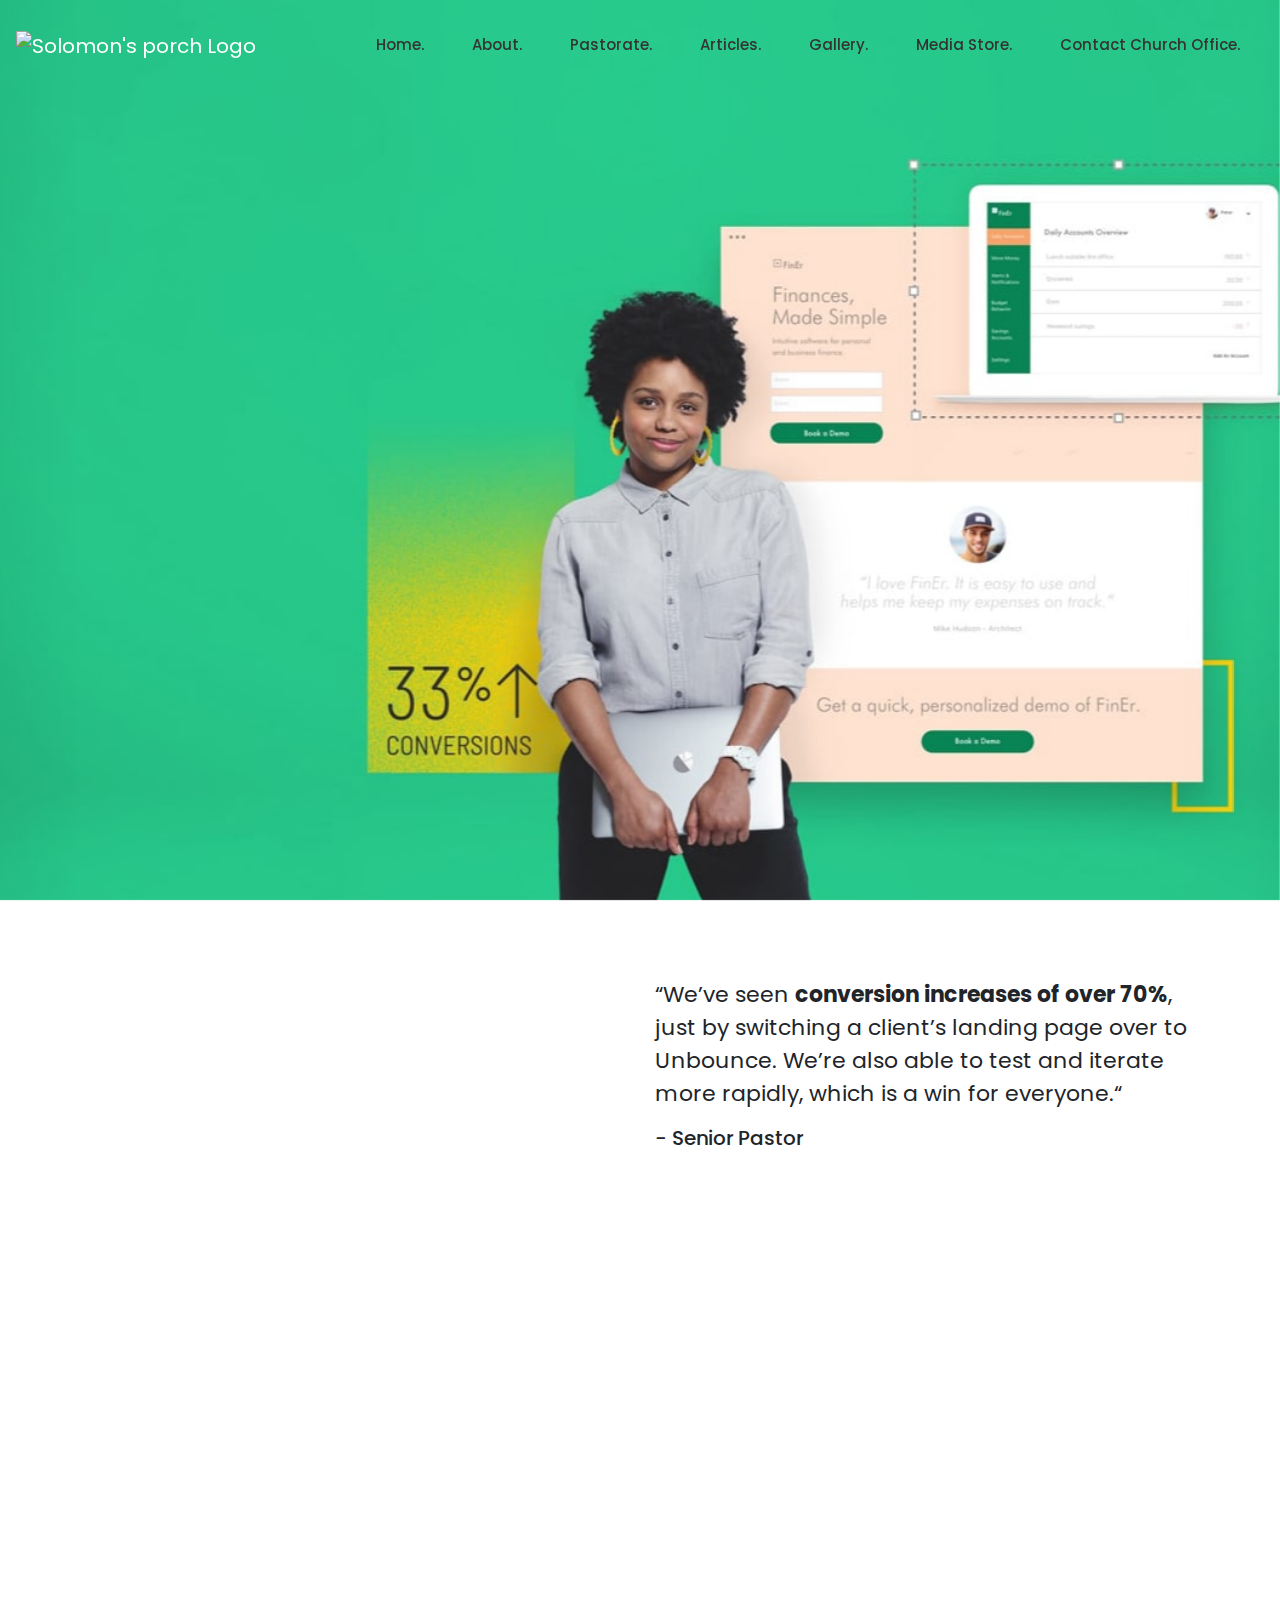
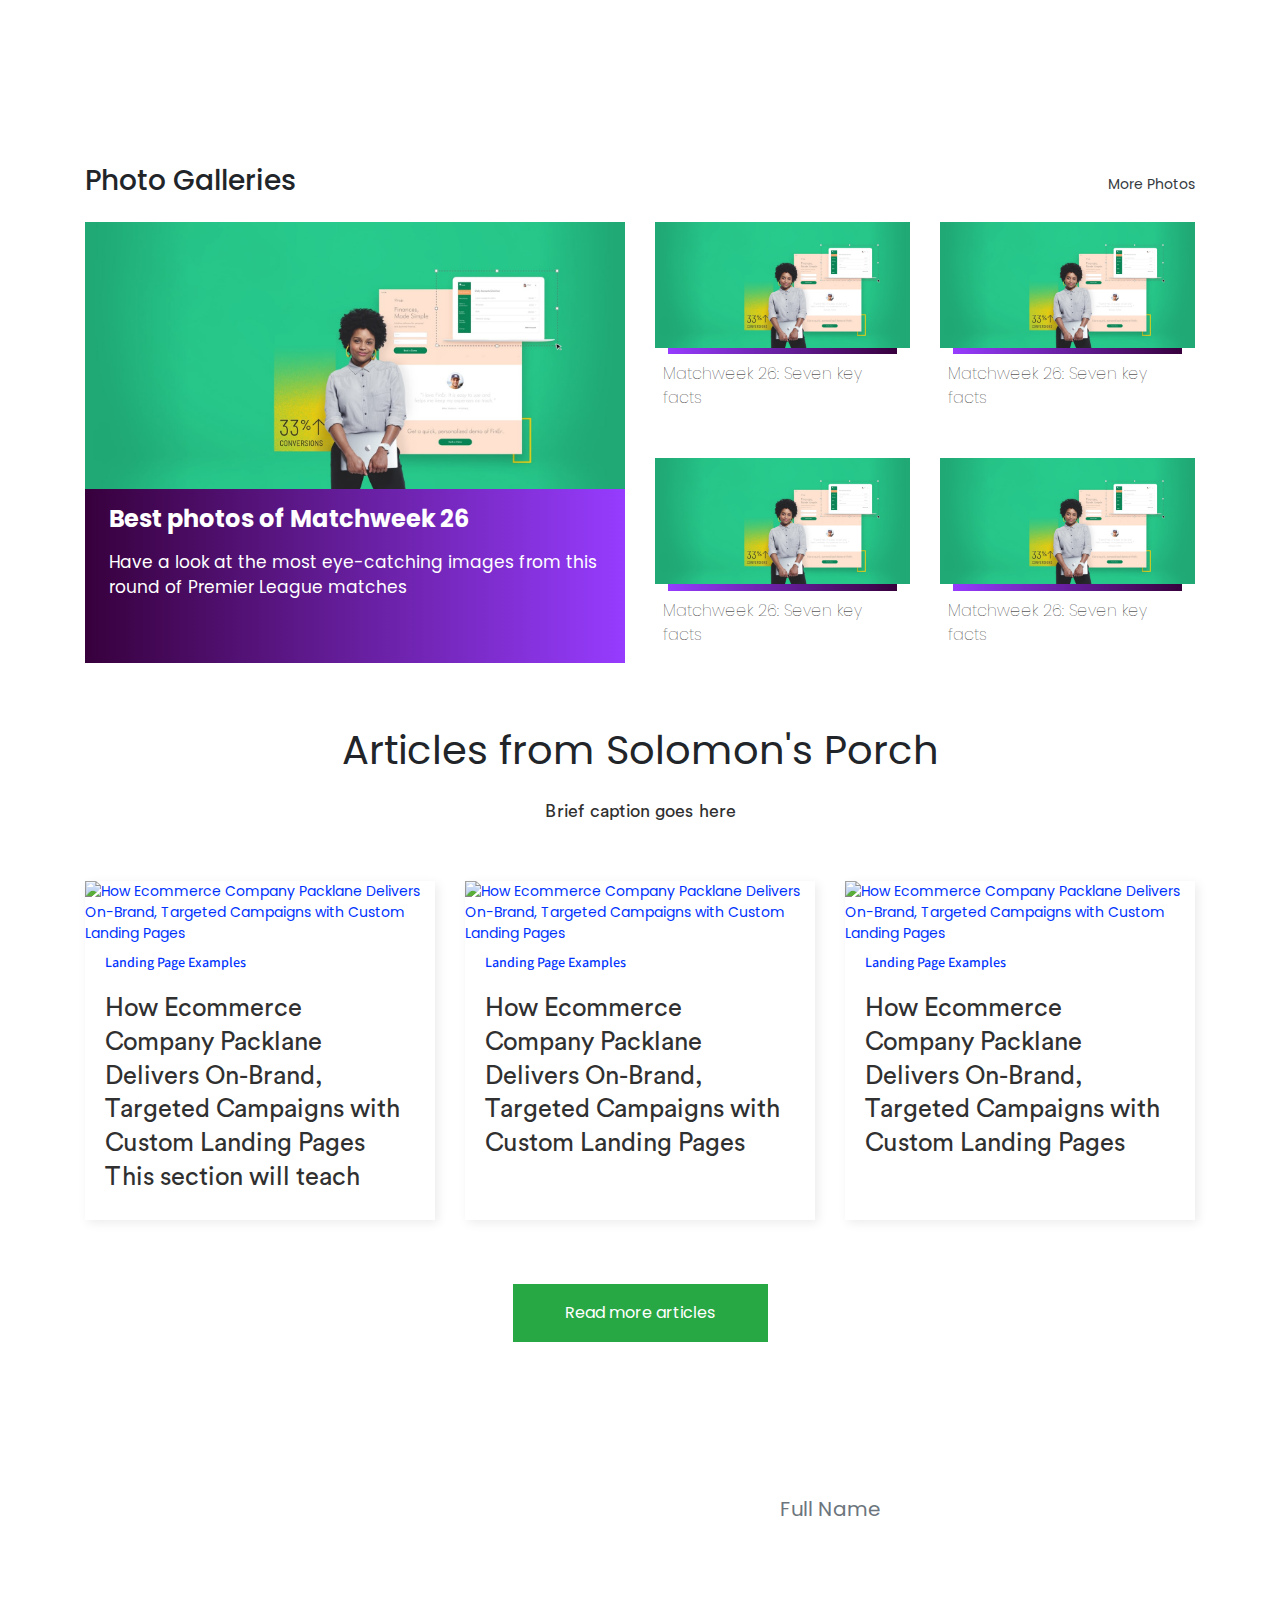
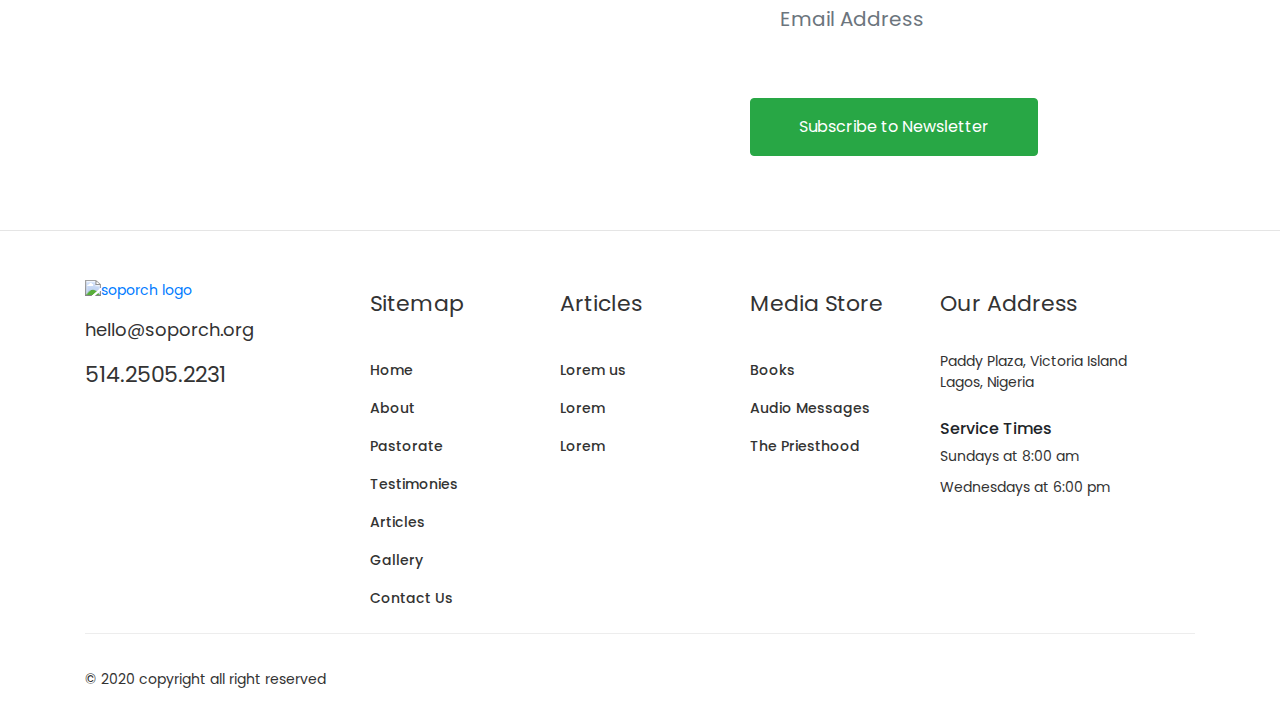
==== index.html @ 71689e36 "Initial files" ====
<!DOCTYPE html>
<html lang="en">

    <head lang="en-US">
        <meta charset="utf-8" />
        <meta name="viewport" content="width=device-width, initial-scale=1.0" />
        <meta name="author" content="BusinessIQ Africa" />
        <title>The Pan African Magazine for entrepreneurs - BusinessIQ Africa</title>
        <script>
            /* You can add more configuration options to webfontloader by previously defining the WebFontConfig with your options */
            if (typeof WebFontConfig === "undefined") {
                WebFontConfig = new Object();
            }
            WebFontConfig['google'] = {
                families: ['Barlow+Semi+Condensed:400,500,600,700']
            };
            (function () {
                var wf = document.createElement('script');
                wf.src = 'https://ajax.googleapis.com/ajax/libs/webfont/1.5.3/webfont.js';
                wf.type = 'text/javascript';
                wf.async = 'true';
                var s = document.getElementsByTagName('script')[0];
                s.parentNode.insertBefore(wf, s);
            })();
        </script>
        <!--favicicon-->
        <link rel="icon" href="http://www.businessiqafrica.com/wp-content/uploads/2019/01/favicon-80x80.png" sizes="32x32" />
        <link rel="icon" href="http://www.businessiqafrica.com/wp-content/uploads/2019/01/favicon.png" sizes="192x192" />
        <link rel="apple-touch-icon-precomposed" href="http://www.businessiqafrica.com/wp-content/uploads/2019/01/favicon.png" />
        <meta name="msapplication-TileImage" content="http://www.businessiqafrica.com/wp-content/uploads/2019/01/favicon.png" />

        <meta name="description" content="We are a group of selfless entrepreneurs who chose to build a platform that will help you accomplish your utmost desire as an entrepreneur. We want to set.." />
        <link rel="canonical" href="http://www.businessiqafrica.com/" />

        <meta property="og:locale" content="en_US" />
        <meta property="og:type" content="website" />
        <meta property="og:title" content="The Pan African Magazine for entrepreneurs - BusinessIQ Africa" />
        <meta property="og:description" content="We are a group of selfless entrepreneurs who chose to build a platform that will help you accomplish your utmost desire as an entrepreneur. We want to set.." />
        <meta property="og:url" content="http://www.businessiqafrica.com/" />
        <meta property="og:site_name" content="Business IQ Africa" />
        <meta property="og:image" content="https://new.meristemng.com/img/MSL_Logo_white.png" />
        <meta property="og:image:width" content="1200" />
        <meta property="og:image:height" content="630" />

        <meta name="twitter:card" content="summary_large_image" />
        <meta name="twitter:description" content="We are a group of selfless entrepreneurs who chose to build a platform that will help you accomplish your utmost desire as an entrepreneur. We want to set.." />
        <meta name="twitter:title" content="The Pan African Magazine for entrepreneurs - BusinessIQ Africa" />
        <meta name="twitter:url" content="https://meristemng.com/" />
        <meta name="twitter:image" content="https://new.meristemng.com/img/MSL_Logo_white.png" />

        <script type='application/ld+json'>{"@context":"https://schema.org","@type":"WebSite","@id":"http://www.businessiqafrica.com/#website","url":"http://www.businessiqafrica.com/","name":"Business IQ Africa","potentialAction":{"@type":"SearchAction","target":"http://www.businessiqafrica.com/?s={search_term_string}","query-input":"required name=search_term_string"}}</script>
        <link rel='dns-prefetch' href='//s.w.org' />

        <link href="https://fonts.googleapis.com/css?family=Barlow+Semi+Condensed:400,500,600,700|Source+Sans+Pro:300, 400,500,600&display=swap" rel="stylesheet">

        <link rel="stylesheet" href="css/slick.css" />
        <link rel="stylesheet" href="css/slick-theme.css" />
        <link rel="stylesheet" href="css/bootstrap.min.css" />
        <link rel="stylesheet" href="css/style.css" />
        <link rel="stylesheet" href="css/font.style.css" />
        <style>
            .height_100 {
                height: 100vh;
            }
        </style>
    </head>

    <body>

        <div class="container">
            <nav class="navbar active navbar-expand-lg navbar-dark py-md-4 mob-pad fixed-top">
                <a class="navbar-brand" href="#"><img src="" alt="Solomon's porch Logo" width="90" class="mob"></a>
                <button class="navbar-toggler" type="button" data-toggle="collapse" data-target="#navbarNav" aria-controls="navbarNav" aria-expanded="false" aria-label="Toggle navigation">
                    <span class="navbar-toggler-icon"></span>
                </button>
                <div class="collapse navbar-collapse" id="navbarNav">
                    <ul class="navbar-nav ml-auto landing-page">

                        <li class="dropdown nav-item mx-md-4 my-md-0 postion-relative d-none">
                            <a class="dropdown-toggle nav-link px-0" href="javascript:void(0)" id="dropdownMenuButton" data-toggle="dropdown" aria-haspopup="false" aria-expanded="false">
                                Packages
                            </a>
                            <ul class="dropdown-menu" aria-labelledby="dropdownMenuButton">
                                <li class="nav-item">
                                    <a class="dropdown-item nav-link text-dark" href="https://paddycover.com/healthabt">Health</a>
                                </li>
                                <li class="nav-item">
                                    <a class="dropdown-item nav-link text-dark" href="https://paddycover.com/vehicleabt">Vehicle</a>
                                </li>

                            </ul>
                        </li>

                        <li class="nav-item mx-md-4 my-md-0 postion-relative">
                            <a class="nav-link px-0" href="#">Home.</a>
                        </li>

                        <li class="nav-item mx-md-4 my-md-0 postion-relative">
                            <a class="nav-link px-0" href="#">About.</a>
                        </li>

                        <li class="nav-item mx-md-4 my-md-0 postion-relative">
                            <a class="nav-link px-0" href="#">Pastorate.</a>
                        </li>

                        <!--
<li class="nav-item mx-md-4 my-md-0 postion-relative">
<a class="nav-link px-0" href="#">Testimonies.</a>
</li>
-->

                        <li class="nav-item mx-md-4 my-md-0 postion-relative">
                            <a class="nav-link px-0" href="login.html">Articles.</a>
                        </li>

                        <li class="nav-item mx-md-4 my-md-0 postion-relative">
                            <a class="nav-link px-0" href="sign_up.html">Gallery.</a>
                        </li>

                        <li class="nav-item mx-md-4 my-md-0 postion-relative">
                            <a class="nav-link px-0" href="sign_up.html">Media Store.</a>
                        </li>

                        <li class="nav-item mx-md-4 my-md-0 postion-relative">
                            <a class="nav-link px-0" href="sign_up.html">Contact Church Office.</a>
                        </li>

                    </ul>
                </div>
            </nav>
        </div>

        <section class="bg-slides">
            <div class="container-fluid no-padding">
                <div class="myslid1">
                    <!--					slide 1-->

                    <div
                         class="height_normalize height_100"
                         style="background: url(img/landing-page-convert-more-leads_sm.jpg);
                                background-position: center;
                                background-size: cover;
                                background-repeat: no-repeat;"
                         >
                        <div class="row align">
                            <div class="offset-md-1 col-md-4 d-none">
                                <div class="p-3 ml-md-4">
                                    <h1
                                        class="vertical-10 text_primary mb-2 animated fadeInDown delay-2s display-5 d-none d-md-block"
                                        >
                                        What pillar is your <br />
                                        wealth leaning on? <br />
                                    </h1>
                                    <h1
                                        class="vertical-10 text_primary mb-2 animated fadeInDown delay-2s display-5 d-md-none"
                                        >
                                        What pillar is your<br />wealth leaning on?
                                    </h1>
                                    <p class="small d-none">
                                        Getting the best value out of your capital investments can
                                        be tasking. <br />Let's help you get the utmost value out of
                                        your investment
                                    </p>

                                </div>
                            </div>
                        </div>
                    </div>



                    <!--					slide 3-->
                    <div class="height_normalize height_100" style="background: url(img/landing-page-convert-more-sales_sm.jpg);

                                                                    background-position: center;
                                                                    background-size: cover;
                                                                    background-repeat: no-repeat;">
                        <div class="row align">
                            <div class="offset-md-1 col-md-4 d-none">
                                <div class="p-3 ml-md-4">
                                    <h1 class="animated fadeInLeft delay-5s vertical-10 text_primary mb-2 wow fadeInDown display-5">
                                        How we are making sure<br />
                                        your deep pocket never leaks
                                    </h1> 
                                </div>
                            </div>
                        </div>
                    </div>
                </div>
            </div>

        </section>

        <div class="vh-90">
            <div class="container">
                <div class="row align-center pastor_message my-5 py-4">
                    <div class="col-lg-6">
                        <img src="https://mk0zofoqaluvgdskgvsb.kinstacdn.com/photos/home_testimonial_earnworthy.jpg" alt="" class="img-fluid" />
                    </div>

                    <div class="col-lg-6">
                        <p>We’ve seen <strong>conversion increases of over 70%</strong>, just by switching a client’s landing page over to Unbounce. We’re also able to test and iterate more rapidly, which is a win for everyone.</p>

                        <h5>- Senior Pastor</h5>
                    </div>
                </div>
            </div>
        </div>

        <div class="container">
            <div class="row align-center">
                <div class="col-6">
                    <h3>Photo Galleries</h3>
                </div>
                <div class="col-6 text-right">
                    <p class="mb-0"><a href="#" class="text-dark">More Photos</a></p>
                </div>
            </div>
            <div class="row">
                <div class="col-lg-6 my-3">
                    <div class="position-relative h-100" style="background-image: linear-gradient(90deg,#37003c,#963cff);">
                        <a href="#" class="main_gallery_link">
                            <img src="img/landing-page-convert-more-leads_sm.jpg" class="img-fluid" />

                            <div class="top_gallery_caption h-10 px-4">
                                <h4 class="pt-3 mb-3 font-weight-bold">Best photos of Matchweek 26</h4>
                                <p class="">Have a look at the most eye-catching images from this round of Premier League matches</p>
                            </div>
                        </a>
                    </div>
                </div>

                <div class="col-lg-6">
                    <div class="row">
                        <div class="col-lg-6 my-3">
                            <div class="position-relative h-100">
                                <a href="#" class="sub_gallery_link">
                                    <img src="img/landing-page-convert-more-leads_sm.jpg" class="img-fluid" />

                                    <div class="sub_gallery_caption">
                                        <div class="px-2 mt-2">
                                            <p>Matchweek 26: Seven key facts</p>
                                        </div>
                                    </div>
                                </a>
                            </div>
                        </div>
                        <div class="col-lg-6 my-3">
                            <div class="position-relative h-100">
                                <a href="#" class="sub_gallery_link">
                                    <img src="img/landing-page-convert-more-leads_sm.jpg" class="img-fluid" />

                                    <div class="sub_gallery_caption">
                                        <div class="px-2 mt-2">
                                            <p>Matchweek 26: Seven key facts</p>
                                        </div>
                                    </div>
                                </a>
                            </div>
                        </div>
                        <div class="col-lg-6 my-3">
                            <div class="position-relative h-100">
                                <a href="#" class="sub_gallery_link">
                                    <img src="img/landing-page-convert-more-leads_sm.jpg" class="img-fluid" />

                                    <div class="sub_gallery_caption">
                                        <div class="px-2 mt-2">
                                            <p>Matchweek 26: Seven key facts</p>
                                        </div>
                                    </div>
                                </a>
                            </div>
                        </div>
                        <div class="col-lg-6 my-3">
                            <div class="position-relative h-100">
                                <a href="#" class="sub_gallery_link">
                                    <img src="img/landing-page-convert-more-leads_sm.jpg" class="img-fluid" />

                                    <div class="sub_gallery_caption">
                                        <div class="px-2 mt-2">
                                            <p>Matchweek 26: Seven key facts</p>
                                        </div>
                                    </div>
                                </a>
                            </div>
                        </div>


                    </div>
                </div>
            </div>
        </div>

        <div class="container mt-5">
            <div class="row justify-content-center">
                <div class="col-lg-10 text-center">
                    <h1 style="font-size: 2.5rem; line-height: 1.16; font-weight: 400;">Articles from Solomon's Porch</h1>
                    <p class="mt-4" style="font-family: 'CircularStd-book' !important; font-weight: 300;font-size: 18px;
                                           color: #303030;
                                           line-height: 1.56; letter-spacing: 0;">Brief caption goes here</p>
                </div>
            </div>
            <div class="row my-4">

                <div class="col-lg-4 my-3">
                    <div class="blog h-100">
                        <a href="#"> <img class="blog__image img-fluid" alt="How Ecommerce Company Packlane Delivers On-Brand, Targeted Campaigns with Custom Landing Pages" src="https://mk0zofoqaluvgdskgvsb.kinstacdn.com/photos/Packlane_feature-386x165.jpg" height="165" width=""> </a>
                        <div class="blog__text">
                            <div class="card-item-link-container blog-link-container">
                                <div class="blog__category"> <a href="#">Landing Page Examples</a> </div>
                            </div>
                            <h3 class="blog__title mt-3"><a href="#" class="blog-image">How Ecommerce Company Packlane Delivers On-Brand, Targeted Campaigns with Custom Landing Pages This section will teach </a></h3>
                            <!--                            <div class="blog__author mt-3 mb-2">By <a href="https://unbounce.com/author/hayley-mullen/" title="Posts by Hayley Mullen" class="author url fn" rel="author">Hayley Mullen</a> • January 28th, 2020</div>-->
                        </div>
                    </div>
                </div>
                <div class="col-lg-4 my-3">
                    <div class="blog h-100">
                        <a href="#"> <img class="blog__image img-fluid" alt="How Ecommerce Company Packlane Delivers On-Brand, Targeted Campaigns with Custom Landing Pages" src="https://mk0zofoqaluvgdskgvsb.kinstacdn.com/photos/Pre-Cart-LPs_feature.jpg" height="165" width="400"> </a>
                        <div class="blog__text">
                            <div class="card-item-link-container blog-link-container">
                                <div class="blog__category"> <a href="#">Landing Page Examples</a> </div>
                            </div>
                            <h3 class="blog__title mt-3"><a href="https://unbounce.com/landing-page-examples/how-ecommerce-company-packlane-delivers-on-brand-targeted-campaigns-with-custom-landing-pages/" class="blog-image">How Ecommerce Company Packlane Delivers On-Brand, Targeted Campaigns with Custom Landing Pages</a></h3>
                            <!--                            <div class="blog__author mt-3 mb-2">By <a href="https://unbounce.com/author/hayley-mullen/" title="Posts by Hayley Mullen" class="author url fn" rel="author">Hayley Mullen</a> • January 28th, 2020</div>-->
                        </div>
                    </div>
                </div>
                <div class="col-lg-4 my-3">
                    <div class="blog h-100">
                        <a href="#"> <img class="blog__image img-fluid" alt="How Ecommerce Company Packlane Delivers On-Brand, Targeted Campaigns with Custom Landing Pages" src="https://mk0zofoqaluvgdskgvsb.kinstacdn.com/photos/4-Power-Plays-Driving-Google-Traffic_feature2.jpg" height="165" width="400"> </a>
                        <div class="blog__text">
                            <div class="card-item-link-container blog-link-container">
                                <div class="blog__category"> <a href="#">Landing Page Examples</a> </div>
                            </div>
                            <h3 class="blog__title mt-3"><a href="#" class="blog-image">How Ecommerce Company Packlane Delivers On-Brand, Targeted Campaigns with Custom Landing Pages</a></h3>
                            <!--                            <div class="blog__author mt-3 mb-2">By <a href="https://unbounce.com/author/hayley-mullen/" title="Posts by Hayley Mullen" class="author url fn" rel="author">Hayley Mullen</a> • January 28th, 2020</div>-->
                        </div>
                    </div>
                </div>
            </div>

            <div class="row justify-content-center">
                <div class="col-lg-3 text-center">
                    <a href="magazine.html" class="btn btn-success rounded-0 btn-block my-4 py-3">Read more articles</a>
                </div>
            </div>
        </div>

        <div class="parallax-window" data-parallax="scroll" data-image-src="img/subscribe.jpg">
            <div class="container subscription">
                <div class="row pt-5 mt-5">
                    <div class="col-lg-7 my-3 h-100 my-3">
                        <h1 style="margin-bottom: 3vw;
                                   font-size: 5vw;
                                   letter-spacing: -.3vw;
                                   font-weight: 500;
                                   color: #fff;">STAY CONNECTED </h1>
                        <h4 class="my-4 text-white" style="font-size: 20px;
                                                           line-height: 30px;
                                                           font-weight: 500;">To stay up to date on everything happening at Lakewood, subscribe to our weekly newsletter.</h4> 
                    </div>
                    <div class="col-lg-5 my-3">
                        <form>
                            <div class="form-group">
                                <input type="text" required class="form-control" id="" placeholder="Full Name"> </div>
                            <div class="form-group">
                                <input type="email" class="form-control" id="" placeholder="Email Address"> </div>
                            <button type="submit" class="btn btn-success px-5 py-3">Subscribe to Newsletter</button>
                        </form>
                    </div>
                </div>
            </div>

        </div>

        <hr />
        <div class="footer-bg mt-lg-5 mt-3">
            <div class="container">
                <div class="row">
                    <div class="col-lg-3 col-sm-6 col-12 about-widget aos-init aos-animate" data-aos="fade-up">
                        <a href="index.html" class="logo"><img src="img/logo.svg" alt="soporch logo" width="120"></a>
                        <a href="#" class="email">hello@soporch.org</a>
                        <a href="#" class="phone">514.2505.2231</a>

                    </div> <!-- /.about-widget -->
                    <div class="col-lg-2 col-sm-6 col-12 footer-list aos-init aos-animate" data-aos="fade-up">
                        <h5 class="title">Sitemap</h5>
                        <ul class="list-unstyled">
                            <li><a href="#">Home</a></li>
                            <li><a href="#">About</a></li>
                            <li><a href="#">Pastorate</a></li>
                            <li><a href="#">Testimonies</a></li>
                            <li><a href="#">Articles</a></li>
                            <li><a href="#">Gallery</a></li>
                            <li><a href="#">Contact Us</a></li>
                        </ul>
                    </div> <!-- /.footer-recent-post -->
                    <div class="col-lg-2 col-sm-6 col-12 footer-list aos-init aos-animate" data-aos="fade-up">
                        <h5 class="title">Articles</h5>
                        <ul class="list-unstyled">
                            <li><a href="#">Lorem us</a></li>
                            <li><a href="#">Lorem</a></li>
                            <li><a href="#">Lorem</a></li>
                        </ul>
                    </div> <!-- /.footer-list --> 

                    <div class="col-lg-2 col-sm-6 col-12 footer-list aos-init aos-animate" data-aos="fade-up">
                        <h5 class="title">Media Store</h5>
                        <ul class="list-unstyled">
                            <li><a href="#">Books</a></li>
                            <li><a href="#">Audio Messages</a></li>
                            <li><a href="#">The Priesthood</a></li>
                        </ul>
                    </div> <!-- /.footer-list -->

                    <div class="col-lg-3 col-lg-2 col-sm-6 col-12 footer-information">
                        <h5 class="title">Our Address</h5>
                        <p>Paddy Plaza, Victoria Island <br>Lagos, Nigeria</p>

                        <h6>Service Times</h6>
                        <p class="mb-0">Sundays at 8:00 am</p>
                        <p class="mb-0 pt-0">Wednesdays at 6:00 pm</p>
                    </div>
                </div>

            </div>

            <div class="container">
                <div class="bottom-footer mt-0">
                    <div class="clearfix">
                        <p class="float-md-left">© 2020 copyright all right reserved</p>

                        <ul class="float-md-right">
                            <!--
<li><a href="#">Privacy &amp; Policy.</a></li>
<li><a href="faq.html">Faq.</a></li>
<li><a href="#">Terms.</a></li>
-->
                        </ul>
                    </div>
                </div> <!-- /.bottom-footer -->
            </div>
        </div>

    </body>
    <script src="js/jquery.min.js"></script>
    <script src="js/parallax.min.js"></script>
    <script src="js/slick.js"></script>

    <script src="js/bootstrap.min.js"></script>
    <script src="js/utility.js"></script>
    <script>
    </script>
</html>
---- css/style.css ----
@import "https://fonts.googleapis.com/css?family=Poppins:300,400,500,600,700&display=auto";
@import url('https://fonts.googleapis.com/css?family=Raleway:400,500,700&display=auto');
@import url('variables.css');
@import url('fonts/circular-std/css/circular-std.css');
@import url('fonts/newfont.css');

:root {
    --primary-color : #333;
}

@font-face {
    font-family: wf_586174e184d34abaaeb95dd3e;
    font-display : auto;
    src: url("fonts/wf_586174e184d34abaaeb95dd3e/file.woff") format("woff"),
        url("fonts/wf_586174e184d34abaaeb95dd3e/file.woff2") format("woff2"),
        url("fonts/wf_586174e184d34abaaeb95dd3e/file.ttf") format("ttf");
}

body {
    font-family: 'Poppins', sans-serif !important;
    font-size: 14px !important;
    background-color: #ffffff !important;
}

body.landing {
    font-family: 'Poppins', sans-serif !important;
    font-size: 17px !important;
    background-color: #fff !important;
    overflow-x: hidden !important;
}

.raleway {
    font-family: 'Raleway', sans-serif !important;
}

.wf_7baf2059d414453a9b61affe1 {
    font-family:wfont_f78a30_7baf2059d414453a9b61affe1b0574cb,wf_7baf2059d414453a9b61affe1,orig_american_typewriter_bold !important;
}


.font-circular {
    font-family: 'CircularStd-book' !important;
}

nav.active_nav {
    box-shadow: 11px 15px 29px 0 rgba(48,48,48,0.07);
    background: #fff;
    transition: 0.8s;
}

.nav-link {
    font-size: 15px !important;
    font-weight: 500;
}
.navbar .nav-item .nav-link:hover::before {
    width: 100% !important;
}

.navbar .nav-item .nav-link::before {
    content: '';
    width: 0;
    height: 2px;
    position: absolute;
    left: 1px;
    bottom: 5px;
    z-index: 1;
    background: #fff;
    transition: width 0.3s ease-out;
}

.landing-page a.nav-link {
    color: var(--primary-color) !important;
}

.height_100vh {
    height: 100vh;
}

.landing-text-primary {
    color: var(--primary-color)
}

.btn-white {
    background: #ffffff;
    color: #3152dc !important;
    border-radius: 50px !important;
    font-size: 13px;
    box-shadow: 3px 3px 10px rgba(0, 0, 0, 0.08);
}

.font-semi-bold {
    font-weight: 600 !important;
}

.vertical-10 {
    margin-top: 20vh;
}

.align-center {
    align-items: center;
}

.pastor_message p {
    font-size: 22px;
}

.pastor_message p::after, .pastor_message p::before {
    content: '“';
    font-size: inherit;
    color: inherit;
    line-height: inherit;
    font-family: inherit;
}

.main_gallery_link {
    color: #fff !important;
}

.main_gallery_link:hover {
    color: #fff !important;
    text-decoration: 2px underline !important;
}

.top_gallery_caption {
    color: #fff;
}

.top_gallery_caption p {
    font-size: 17px;
    text-decoration: none;
}

a.sub_gallery_link {
    color: #000 !important;
}

.sub_gallery_caption {
    font-size: 16px;
    color: #000;
    font-weight: lighter;
}

.sub_gallery_caption::before {
    content: "";
    display: block;
    background-image: linear-gradient(270deg,#37003c,#963cff);
    top: 0;
    left: 0;
    right: 0;
    margin: 0 auto;
    transition: .4s;
    width: 90%;
    height: .4rem;
}


.blog {
    /*    border: solid 1px #D8D8D8;*/
    box-shadow: 3px 3px 10px rgba(0, 0, 0, 0.08);
}

.blog__text {
    padding: 0 20px 20px;
}

.blog__title a {
    font-size: 1.6rem;
    font-family: 'CircularStd-book' !important;
    font-weight: 400;
    color: #303030 !important;
}

.blog a {
    color: #03f;
}

.blog__image:hover {
    cursor: pointer;
    opacity: 0.7;
    outline: none;
    transition: 0.5s;
}

.blog__category {
    color: #03f !important;
    outline: none;
    margin-top: 9px;
    font-family: "Source Sans Pro",sans-serif;
}

.blog__category  > a {
    outline: none;
    text-decoration: none;
    font-size: 14px !important;
    font-weight: 500;
}

.blog__category  > a:hover {
    color: #f6921e;
    outline: none;
    text-decoration: none;
}

.blog__author, .blog__author a {
    font-size: 13px !important;
}

/*footer section*/
.title {
    font-size: 22px;
    padding: 12px 0 25px;
    color: #38a0f6;
    color: #333333;
    font-weight: normal;
}

.about-widget .email {
    font-size: 18px;
    color: #333333;
    margin: 15px 0 15px;
    display: block;
}

.phone {
    font-size: 22px;
    color: #333333;
}

.footer-bg {
    /*    background-color: #ccd9e3;*/
    font-family: 'poppins';

}

.footer-list ul li a {
    display: block;
    line-height: 38px;
    color: #333333;
    font-weight: 500;
}

.footer-list ul li a:hover {
    color: #3152dc;
    text-decoration: none;
}


.footer-information p {
    padding: 0 0 10px;
    color: #333333;
}

.footer-information ul li {
    display: inline-block;
}

.footer-information ul li a {
    width: 40px !important;
    height: 40px !important;
    border: 1px solid #dbdbdb !important;
    border-radius: 50% !important;
    text-align: center !important;
    /*    line-height: 40px !important;*/
    color: #dbdbdb !important;
    margin-right: 10px !important;
}

.bottom-footer {
    border-top: 1px solid #ededed;
    margin-top: 90px;
    padding: 35px 0;
}

.bottom-footer p {
    color: #333;
    margin-bottom: 0px;
}

.bottom-footer ul {
    margin-bottom: 0px;
    padding-left: 0px;
}

.bottom-footer ul li {
    display: inline-block;
}

.bottom-footer ul li a {
    line-height: 28px;
    color: #333;
    margin: auto 15px;
}

.bottom-footer ul li a:hover {
    color: #3152dc;
    text-decoration: none;
}

.parallax-window {
    min-height: 400px;
    background: transparent;
}


.subscription input {
    height: 60px;
    margin-bottom: 50px;
    padding: 23px 30px 25px;
    border: 0px #000;
    background-color: #fff;
    color: #1a27c9;
    font-size: 24px;
    line-height: 32px;
    font-weight: 400;
    border-radius: 0px;
}

.subscription input::placeholder {
    font-size: 20px;
}

.subscription .form-control:focus {
    color: #495057;
    background-color: #fff;
    border-color: #0D0E0E;
    outline: 0;
    box-shadow: 0 0 0 .2rem rgba(0,123,255,.0);
}

@media (min-width : 320px) and (max-width: 720px) {
    body {
        overflow-x: hidden !important;
    }
    .bottom-footer ul li a {
        line-height: 28px;
        color: #333;
        margin-left: 0px;
    }

    .bottom-footer ul {
        margin-top: 20px;
        padding-left: 0px;
    }
}

input:-internal-autofill-selected {
    background-color: rgb(255, 255, 255) !important;
    background-image: none !important;
    color: rgb(0, 0, 0) !important;
}



.no-padding {
    padding-right: 0px !important;
    padding-left: 0px !important;
    overflow: hidden;
}

.align {
    align-content: center !important;
}
---- css/font.style.css ----
/*font style*/

.font-12{
    font-size: 12px !important;
}

.font-13{
    font-size: 13px !important;
}

.font-14{
    font-size: 14px;
}

.font-16{
    font-size: 16px;
}

.font-20{
    font-size: 20px;
}

.font-35{
    font-size: 35px;
}

.font-50{
    font-size: 55px;
}

.vertical-25 {
    margin-top: 25%;
}

.vertical-15 {
    margin-top: 15%;
}

.vh-100 {
    height: 100vh;
}

.vh-90 {
    height: 90vh;
}


.text_primary{
    color: #164E35 !important;
}

.dull-bold{
    font-weight: 600;
}


@media (min-width: 320px) and (max-width:720px){
    .font-35{
        font-size: 25px;
    }

    .text-md-left {
        text-align: inherit !important;
    }

    .font-50{
        font-size: 30px;
    }
}
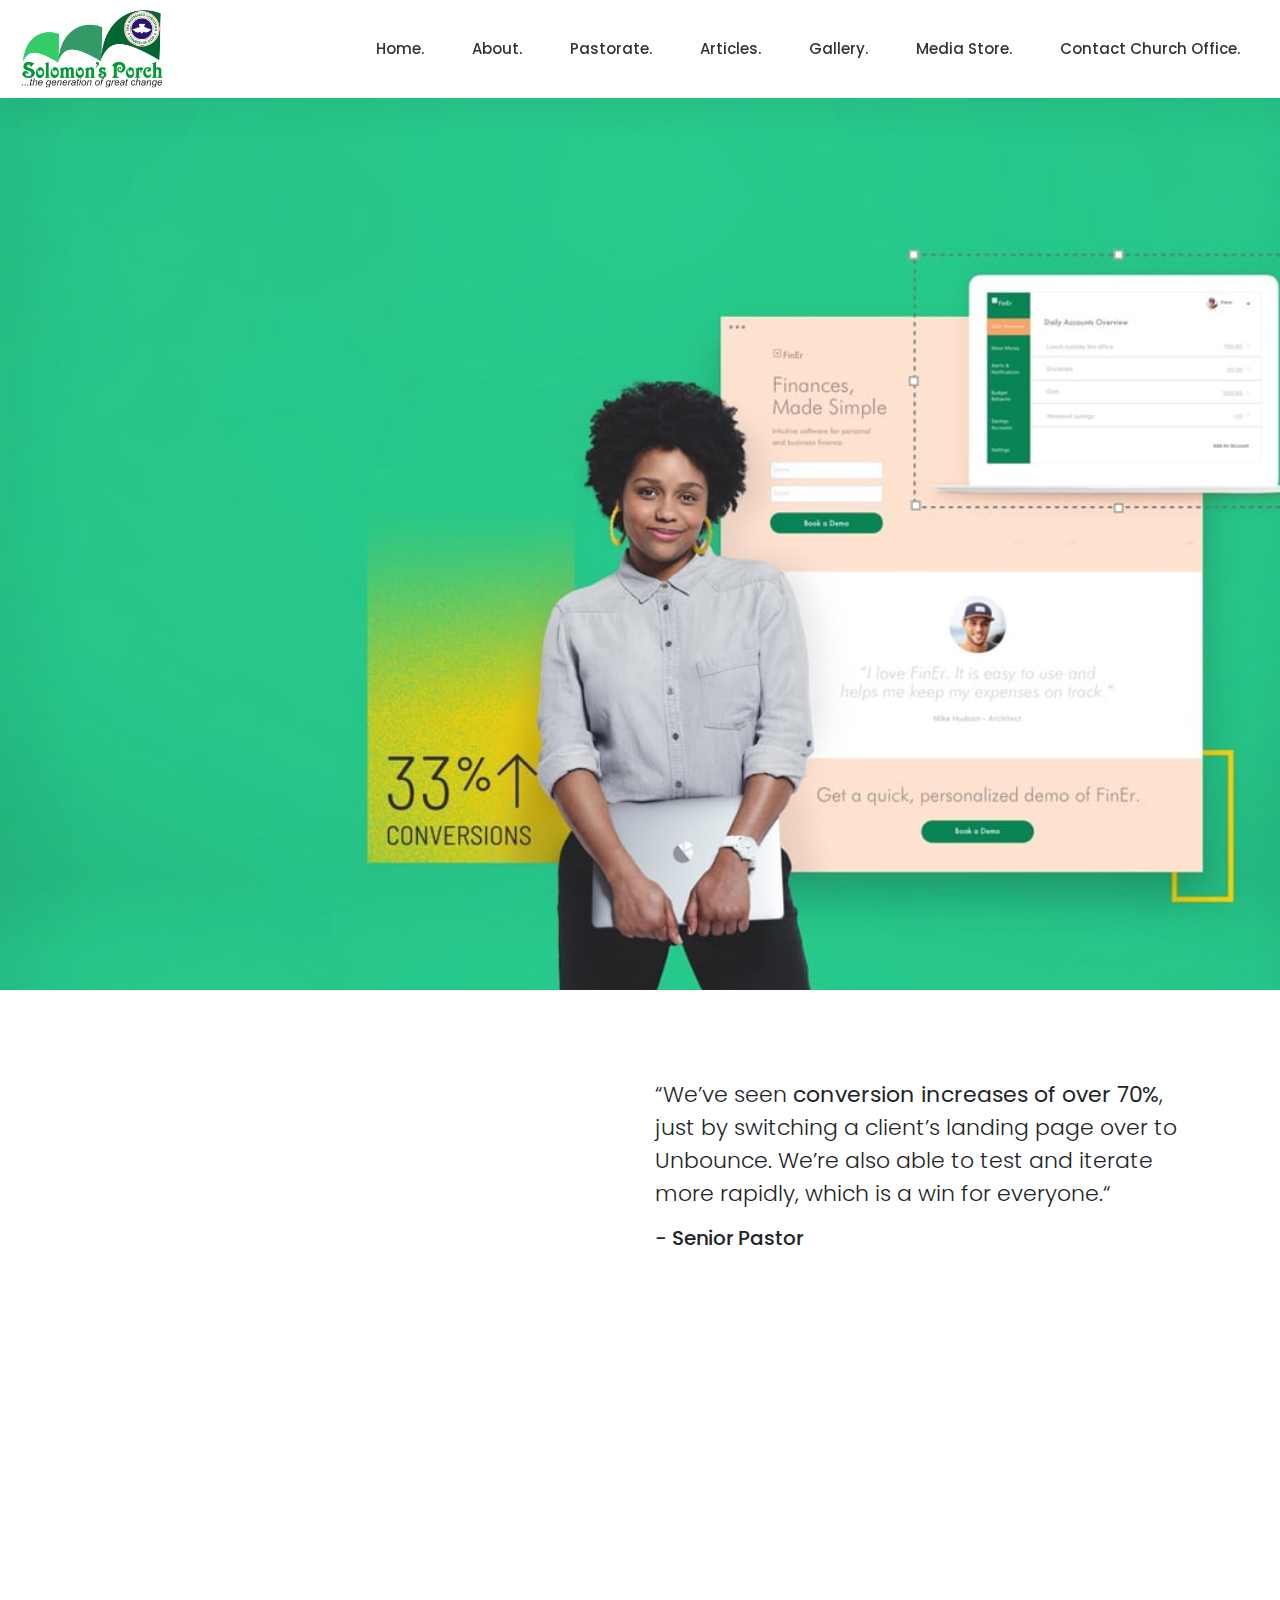
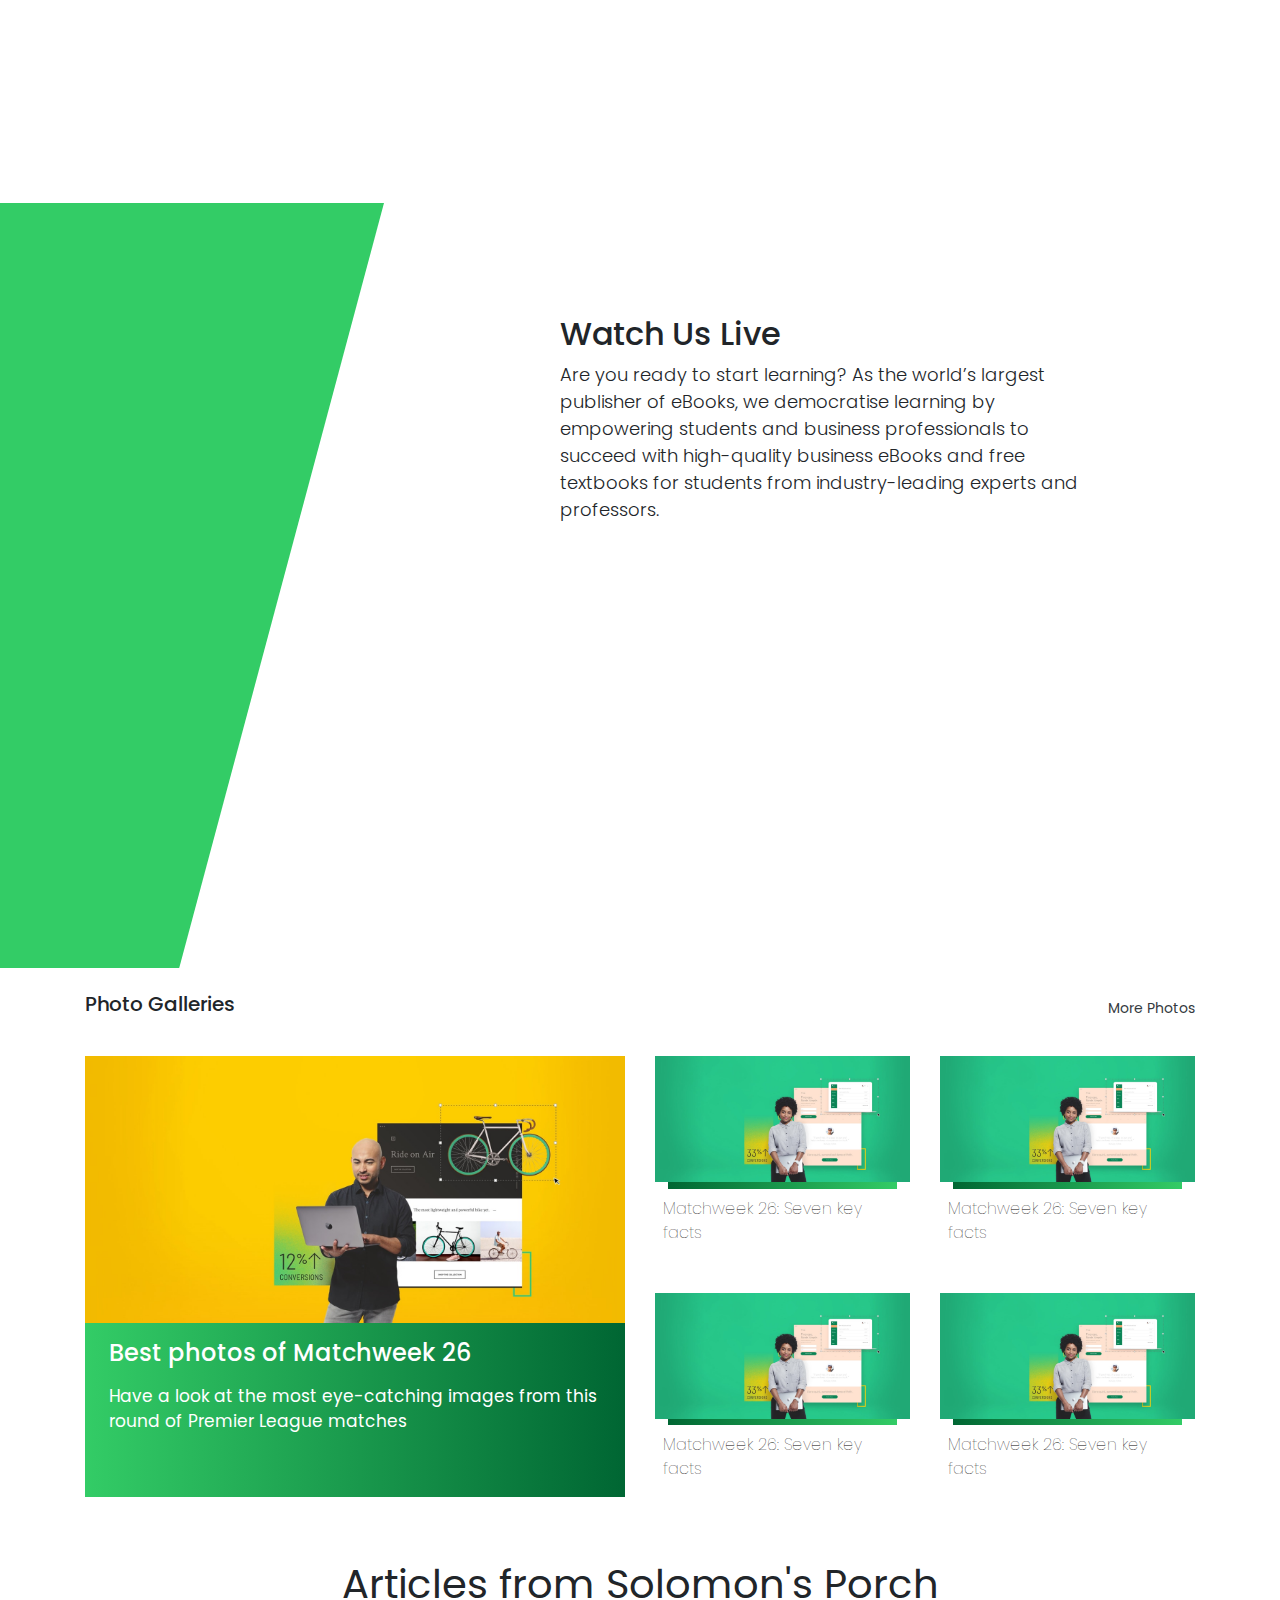
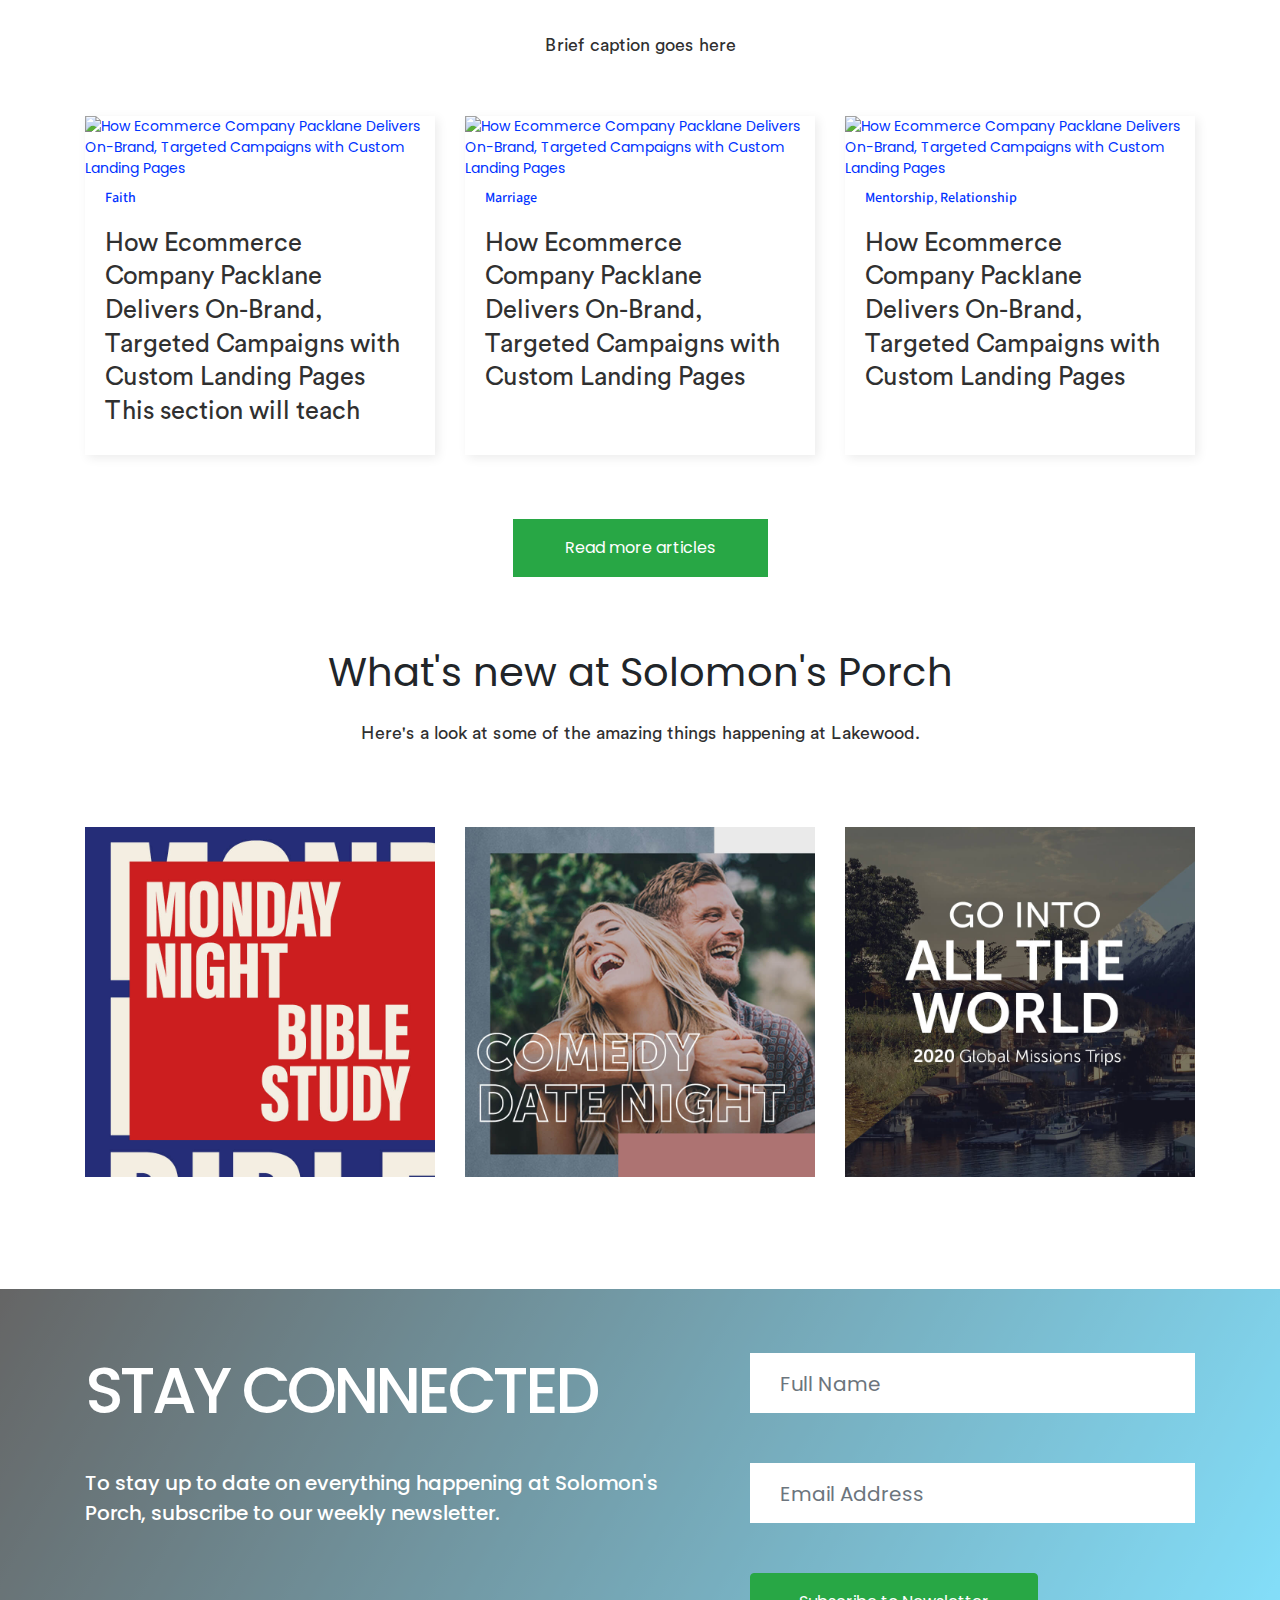
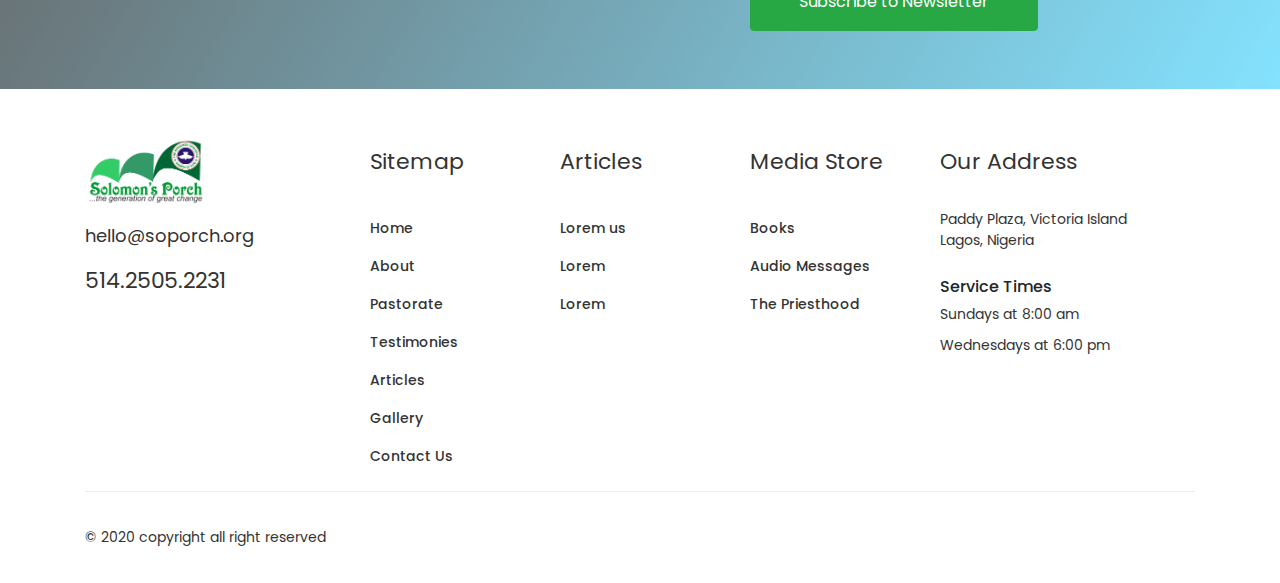
==== commit b8a25a8f: "landing page updates" ====
--- a/index.html
+++ b/index.html
@@ -4,8 +4,8 @@
     <head lang="en-US">
         <meta charset="utf-8" />
         <meta name="viewport" content="width=device-width, initial-scale=1.0" />
-        <meta name="author" content="BusinessIQ Africa" />
-        <title>The Pan African Magazine for entrepreneurs - BusinessIQ Africa</title>
+        <meta name="author" content="Solomon's Porch" />
+        <title>Solomon's Porch</title>
         <script>
             /* You can add more configuration options to webfontloader by previously defining the WebFontConfig with your options */
             if (typeof WebFontConfig === "undefined") {
@@ -48,13 +48,14 @@
         <meta name="twitter:url" content="https://meristemng.com/" />
         <meta name="twitter:image" content="https://new.meristemng.com/img/MSL_Logo_white.png" />
 
-        <script type='application/ld+json'>{"@context":"https://schema.org","@type":"WebSite","@id":"http://www.businessiqafrica.com/#website","url":"http://www.businessiqafrica.com/","name":"Business IQ Africa","potentialAction":{"@type":"SearchAction","target":"http://www.businessiqafrica.com/?s={search_term_string}","query-input":"required name=search_term_string"}}</script>
+        <script type='application/ld+json'>{"@context":"https://schema.org","@type":"WebSite","@id":"http://www.businessiqafrica.com/#website","url":"http://www.businessiqafrica.com/","name":"Solomon's Porch","potentialAction":{"@type":"SearchAction","target":"http://www.businessiqafrica.com/?s={search_term_string}","query-input":"required name=search_term_string"}}</script>
         <link rel='dns-prefetch' href='//s.w.org' />
 
         <link href="https://fonts.googleapis.com/css?family=Barlow+Semi+Condensed:400,500,600,700|Source+Sans+Pro:300, 400,500,600&display=swap" rel="stylesheet">
 
+
+        <link rel="stylesheet" href="css/slick-theme.css" />
         <link rel="stylesheet" href="css/slick.css" />
-        <link rel="stylesheet" href="css/slick-theme.css" />
         <link rel="stylesheet" href="css/bootstrap.min.css" />
         <link rel="stylesheet" href="css/style.css" />
         <link rel="stylesheet" href="css/font.style.css" />
@@ -68,8 +69,8 @@
     <body>
 
         <div class="container">
-            <nav class="navbar active navbar-expand-lg navbar-dark py-md-4 mob-pad fixed-top">
-                <a class="navbar-brand" href="#"><img src="" alt="Solomon's porch Logo" width="90" class="mob"></a>
+            <nav class="navbar active_nav navbar-expand-lg navbar-light py-md-0 mob-pad fixed-top">
+                <a class="navbar-brand py0-0" href="#"><img src="img/logo.png" alt="Solomon's porch Logo" width="150" class=""></a>
                 <button class="navbar-toggler" type="button" data-toggle="collapse" data-target="#navbarNav" aria-controls="navbarNav" aria-expanded="false" aria-label="Toggle navigation">
                     <span class="navbar-toggler-icon"></span>
                 </button>
@@ -103,12 +104,6 @@
                             <a class="nav-link px-0" href="#">Pastorate.</a>
                         </li>
 
-                        <!--
-<li class="nav-item mx-md-4 my-md-0 postion-relative">
-<a class="nav-link px-0" href="#">Testimonies.</a>
-</li>
--->
-
                         <li class="nav-item mx-md-4 my-md-0 postion-relative">
                             <a class="nav-link px-0" href="login.html">Articles.</a>
                         </li>
@@ -130,7 +125,7 @@
             </nav>
         </div>
 
-        <section class="bg-slides">
+        <section class="bg-slides mobile-slide__top">
             <div class="container-fluid no-padding">
                 <div class="myslid1">
                     <!--					slide 1-->
@@ -139,7 +134,6 @@
                          class="height_normalize height_100"
                          style="background: url(img/landing-page-convert-more-leads_sm.jpg);
                                 background-position: center;
-                                background-size: cover;
                                 background-repeat: no-repeat;"
                          >
                         <div class="row align">
@@ -173,7 +167,6 @@
                     <div class="height_normalize height_100" style="background: url(img/landing-page-convert-more-sales_sm.jpg);
 
                                                                     background-position: center;
-                                                                    background-size: cover;
                                                                     background-repeat: no-repeat;">
                         <div class="row align">
                             <div class="offset-md-1 col-md-4 d-none">
@@ -191,15 +184,15 @@
 
         </section>
 
-        <div class="vh-90">
+        <div class="vh-85">
             <div class="container">
-                <div class="row align-center pastor_message my-5 py-4">
-                    <div class="col-lg-6">
+                <div class="row align-center pastor_message mt-5 pt-4">
+                    <div class="col-lg-5 my-3">
                         <img src="https://mk0zofoqaluvgdskgvsb.kinstacdn.com/photos/home_testimonial_earnworthy.jpg" alt="" class="img-fluid" />
                     </div>
 
-                    <div class="col-lg-6">
-                        <p>We’ve seen <strong>conversion increases of over 70%</strong>, just by switching a client’s landing page over to Unbounce. We’re also able to test and iterate more rapidly, which is a win for everyone.</p>
+                    <div class="col-lg-6 offset-lg-1 my-3">
+                        <p class="font-weight-light">We’ve seen <strong>conversion increases of over 70%</strong>, just by switching a client’s landing page over to Unbounce. We’re also able to test and iterate more rapidly, which is a win for everyone.</p>
 
                         <h5>- Senior Pastor</h5>
                     </div>
@@ -207,23 +200,40 @@
             </div>
         </div>
 
-        <div class="container">
+        <div class="live-feed position-relative">
+            <div class="live-feed__background"></div>
+            <div class="container pt-5">
+                <div class="row py-5 align-center">
+                    <div class="col-lg-4 my-3">
+                        <img src="https://mk0zofoqaluvgdskgvsb.kinstacdn.com/photos/home_testimonial_earnworthy.jpg" alt="" class="img-fluid" />
+                    </div>
+
+                    <div class="col-lg-6 offset-lg-1 my-3">
+                        <h2>Watch Us Live</h2>
+                        <p class="font-weight-light" style="font-size: 18px">Are you ready to start learning?
+                            As the world’s largest publisher of eBooks, we democratise learning by empowering students and business professionals to succeed with high-quality business eBooks and free textbooks for students from industry-leading experts and professors.</p>
+                    </div>
+                </div>
+            </div>
+        </div>
+
+        <div class="container pt-2">
             <div class="row align-center">
-                <div class="col-6">
-                    <h3>Photo Galleries</h3>
-                </div>
-                <div class="col-6 text-right">
+                <div class="col-6 my-3">
+                    <h5>Photo Galleries</h5>
+                </div>
+                <div class="col-6 text-right my-3">
                     <p class="mb-0"><a href="#" class="text-dark">More Photos</a></p>
                 </div>
             </div>
             <div class="row">
                 <div class="col-lg-6 my-3">
-                    <div class="position-relative h-100" style="background-image: linear-gradient(90deg,#37003c,#963cff);">
+                    <div class="position-relative h-100" style="background-image: linear-gradient(90deg,#3c6,#063);">
                         <a href="#" class="main_gallery_link">
-                            <img src="img/landing-page-convert-more-leads_sm.jpg" class="img-fluid" />
+                            <img src="img/landing-page-convert-more-sales_sm.jpg" class="img-fluid" />
 
                             <div class="top_gallery_caption h-10 px-4">
-                                <h4 class="pt-3 mb-3 font-weight-bold">Best photos of Matchweek 26</h4>
+                                <h4 class="pt-3 mb-3 font-semi-bold">Best photos of Matchweek 26</h4>
                                 <p class="">Have a look at the most eye-catching images from this round of Premier League matches</p>
                             </div>
                         </a>
@@ -307,7 +317,7 @@
                         <a href="#"> <img class="blog__image img-fluid" alt="How Ecommerce Company Packlane Delivers On-Brand, Targeted Campaigns with Custom Landing Pages" src="https://mk0zofoqaluvgdskgvsb.kinstacdn.com/photos/Packlane_feature-386x165.jpg" height="165" width=""> </a>
                         <div class="blog__text">
                             <div class="card-item-link-container blog-link-container">
-                                <div class="blog__category"> <a href="#">Landing Page Examples</a> </div>
+                                <div class="blog__category"> <a href="#">Faith</a> </div>
                             </div>
                             <h3 class="blog__title mt-3"><a href="#" class="blog-image">How Ecommerce Company Packlane Delivers On-Brand, Targeted Campaigns with Custom Landing Pages This section will teach </a></h3>
                             <!--                            <div class="blog__author mt-3 mb-2">By <a href="https://unbounce.com/author/hayley-mullen/" title="Posts by Hayley Mullen" class="author url fn" rel="author">Hayley Mullen</a> • January 28th, 2020</div>-->
@@ -319,7 +329,7 @@
                         <a href="#"> <img class="blog__image img-fluid" alt="How Ecommerce Company Packlane Delivers On-Brand, Targeted Campaigns with Custom Landing Pages" src="https://mk0zofoqaluvgdskgvsb.kinstacdn.com/photos/Pre-Cart-LPs_feature.jpg" height="165" width="400"> </a>
                         <div class="blog__text">
                             <div class="card-item-link-container blog-link-container">
-                                <div class="blog__category"> <a href="#">Landing Page Examples</a> </div>
+                                <div class="blog__category"> <a href="#">Marriage</a> </div>
                             </div>
                             <h3 class="blog__title mt-3"><a href="https://unbounce.com/landing-page-examples/how-ecommerce-company-packlane-delivers-on-brand-targeted-campaigns-with-custom-landing-pages/" class="blog-image">How Ecommerce Company Packlane Delivers On-Brand, Targeted Campaigns with Custom Landing Pages</a></h3>
                             <!--                            <div class="blog__author mt-3 mb-2">By <a href="https://unbounce.com/author/hayley-mullen/" title="Posts by Hayley Mullen" class="author url fn" rel="author">Hayley Mullen</a> • January 28th, 2020</div>-->
@@ -331,7 +341,7 @@
                         <a href="#"> <img class="blog__image img-fluid" alt="How Ecommerce Company Packlane Delivers On-Brand, Targeted Campaigns with Custom Landing Pages" src="https://mk0zofoqaluvgdskgvsb.kinstacdn.com/photos/4-Power-Plays-Driving-Google-Traffic_feature2.jpg" height="165" width="400"> </a>
                         <div class="blog__text">
                             <div class="card-item-link-container blog-link-container">
-                                <div class="blog__category"> <a href="#">Landing Page Examples</a> </div>
+                                <div class="blog__category"> <a href="#">Mentorship</a>, <a href="#">Relationship</a>  </div>
                             </div>
                             <h3 class="blog__title mt-3"><a href="#" class="blog-image">How Ecommerce Company Packlane Delivers On-Brand, Targeted Campaigns with Custom Landing Pages</a></h3>
                             <!--                            <div class="blog__author mt-3 mb-2">By <a href="https://unbounce.com/author/hayley-mullen/" title="Posts by Hayley Mullen" class="author url fn" rel="author">Hayley Mullen</a> • January 28th, 2020</div>-->
@@ -347,7 +357,64 @@
             </div>
         </div>
 
-        <div class="parallax-window" data-parallax="scroll" data-image-src="img/subscribe.jpg">
+        <div class="container mt-5">
+            <div class="row justify-content-center">
+                <div class="col-lg-10 text-center">
+                    <h1 style="font-size: 2.5rem; line-height: 1.16; font-weight: 400;">What's new at Solomon's Porch </h1>
+                    <p class="mt-4" style="font-family: 'CircularStd-book' !important; font-weight: 300;font-size: 18px;
+                                           color: #303030;
+                                           line-height: 1.56; letter-spacing: 0;">Here's a look at some of the amazing things happening at Lakewood.</p>
+                </div>
+            </div>
+
+
+            <div class="row py-5 church_events slider">
+                <div class="col-lg-4 my-3">
+                    <div class="">
+                        <img class="img-fluid" alt="" src="img/slide_5.jpg" />
+                    </div>
+                </div>
+
+                <div class="col-lg-4 my-3">
+                    <div class="">
+                        <img class="img-fluid" alt="" src="img/slide_2.jpg" />
+                    </div>
+                </div>
+
+                <div class="col-lg-4 my-3">
+                    <div class="">
+                        <img class="img-fluid" alt="" src="img/slide_1.jpg" />
+                    </div>
+                </div>
+
+                <div class="col-lg-4 my-3">
+                    <div class="">
+                        <img class="img-fluid" alt="" src="img/slide_4.jpg" />
+                    </div>
+                </div>
+
+                <div class="col-lg-4 my-3">
+                    <div class="">
+                        <img class="img-fluid" alt="" src="img/slide_2.jpg" />
+                    </div>
+                </div>
+
+                <div class="col-lg-4 my-3">
+                    <div class="">
+                        <img class="img-fluid" alt="" src="img/slide_3.jpg" />
+                    </div>
+                </div>
+
+                <div class="col-lg-4 my-3">
+                    <div class="">
+                        <img class="img-fluid" alt="" src="img/slide_1.jpg" />
+                    </div>
+                </div>
+            </div>
+        </div>
+
+
+        <div class="parallax-window position-relative" data-parallax="scroll" data-image-src="img/subscribe.jpg">
             <div class="container subscription">
                 <div class="row pt-5 mt-5">
                     <div class="col-lg-7 my-3 h-100 my-3">
@@ -358,7 +425,7 @@
                                    color: #fff;">STAY CONNECTED </h1>
                         <h4 class="my-4 text-white" style="font-size: 20px;
                                                            line-height: 30px;
-                                                           font-weight: 500;">To stay up to date on everything happening at Lakewood, subscribe to our weekly newsletter.</h4> 
+                                                           font-weight: 500;">To stay up to date on everything happening at Solomon's Porch, subscribe to our weekly newsletter.</h4>
                     </div>
                     <div class="col-lg-5 my-3">
                         <form>
@@ -374,12 +441,12 @@
 
         </div>
 
-        <hr />
+        <!--        <hr />-->
         <div class="footer-bg mt-lg-5 mt-3">
             <div class="container">
                 <div class="row">
                     <div class="col-lg-3 col-sm-6 col-12 about-widget aos-init aos-animate" data-aos="fade-up">
-                        <a href="index.html" class="logo"><img src="img/logo.svg" alt="soporch logo" width="120"></a>
+                        <a href="index.html" class="logo"><img src="img/logo.png" alt="soporch logo" width="120"></a>
                         <a href="#" class="email">hello@soporch.org</a>
                         <a href="#" class="phone">514.2505.2231</a>
 
@@ -444,11 +511,12 @@
         </div>
 
     </body>
+
     <script src="js/jquery.min.js"></script>
+
+    <script src="js/bootstrap.min.js"></script>
     <script src="js/parallax.min.js"></script>
-    <script src="js/slick.js"></script>
-
-    <script src="js/bootstrap.min.js"></script>
+    <script src="js/slick.min.js"></script>
     <script src="js/utility.js"></script>
     <script>
     </script>
--- a/css/style.css
+++ b/css/style.css
@@ -53,8 +53,9 @@
     font-size: 15px !important;
     font-weight: 500;
 }
-.navbar .nav-item .nav-link:hover::before {
-    width: 100% !important;
+
+.navbar .nav-item .nav-link:hover {
+    color: #3c6 !important;
 }
 
 .navbar .nav-item .nav-link::before {
@@ -73,8 +74,21 @@
     color: var(--primary-color) !important;
 }
 
+.mobile-slide__top {
+    margin-top: 90px;
+}
+
 .height_100vh {
     height: 100vh;
+}
+
+.height_100{
+    height: 100vh !important;
+}
+
+
+.height_normalize {
+    background-size: cover !important;
 }
 
 .landing-text-primary {
@@ -90,7 +104,7 @@
 }
 
 .font-semi-bold {
-    font-weight: 600 !important;
+    font-weight: 500 !important;
 }
 
 .vertical-10 {
@@ -145,6 +159,7 @@
     content: "";
     display: block;
     background-image: linear-gradient(270deg,#37003c,#963cff);
+    background-image: linear-gradient(270deg,#3c6,#063);
     top: 0;
     left: 0;
     right: 0;
@@ -152,6 +167,21 @@
     transition: .4s;
     width: 90%;
     height: .4rem;
+}
+
+.live-feed {
+    height: 85vh;
+}
+
+.live-feed__background {
+    -webkit-clip-path: polygon(0 0,100% 0,50% 100%,0 100%);
+    background-color: #3c6;
+    display: block;
+    clip-path: polygon(0 0,30% 0,14% 100%,0 100%);
+    height: auto;
+    min-height: 100%;
+    position: absolute;
+    width: 100%;
 }
 
 
@@ -302,6 +332,20 @@
     background: transparent;
 }
 
+.parallax-window::before {
+    content: '';
+    background-color: red;
+    position: absolute;
+    width: 100%;
+    top: 0;
+    /*    right: 0;*/
+    left: 0;
+    /*    bottom: 0;*/
+    z-index: -1;
+    height: 100%;
+    background-image: linear-gradient(120deg, #000, #33d0ff);
+    opacity: .6;
+}
 
 .subscription input {
     height: 60px;
@@ -342,7 +386,22 @@
         margin-top: 20px;
         padding-left: 0px;
     }
-}
+
+
+    .height_normalize {
+        height: 30vh !important;
+        background-size: contain !important;
+    }
+}
+
+
+@media (min-width: 720px) and (max-width: 860px){
+    .height_normalize {
+        height: 30vh !important;
+/*        background-size: contain !important;*/
+    }
+}
+
 
 input:-internal-autofill-selected {
     background-color: rgb(255, 255, 255) !important;
--- a/css/font.style.css
+++ b/css/font.style.css
@@ -40,8 +40,8 @@
     height: 100vh;
 }
 
-.vh-90 {
-    height: 90vh;
+.vh-85 {
+    height: 85vh;
 }
 
 
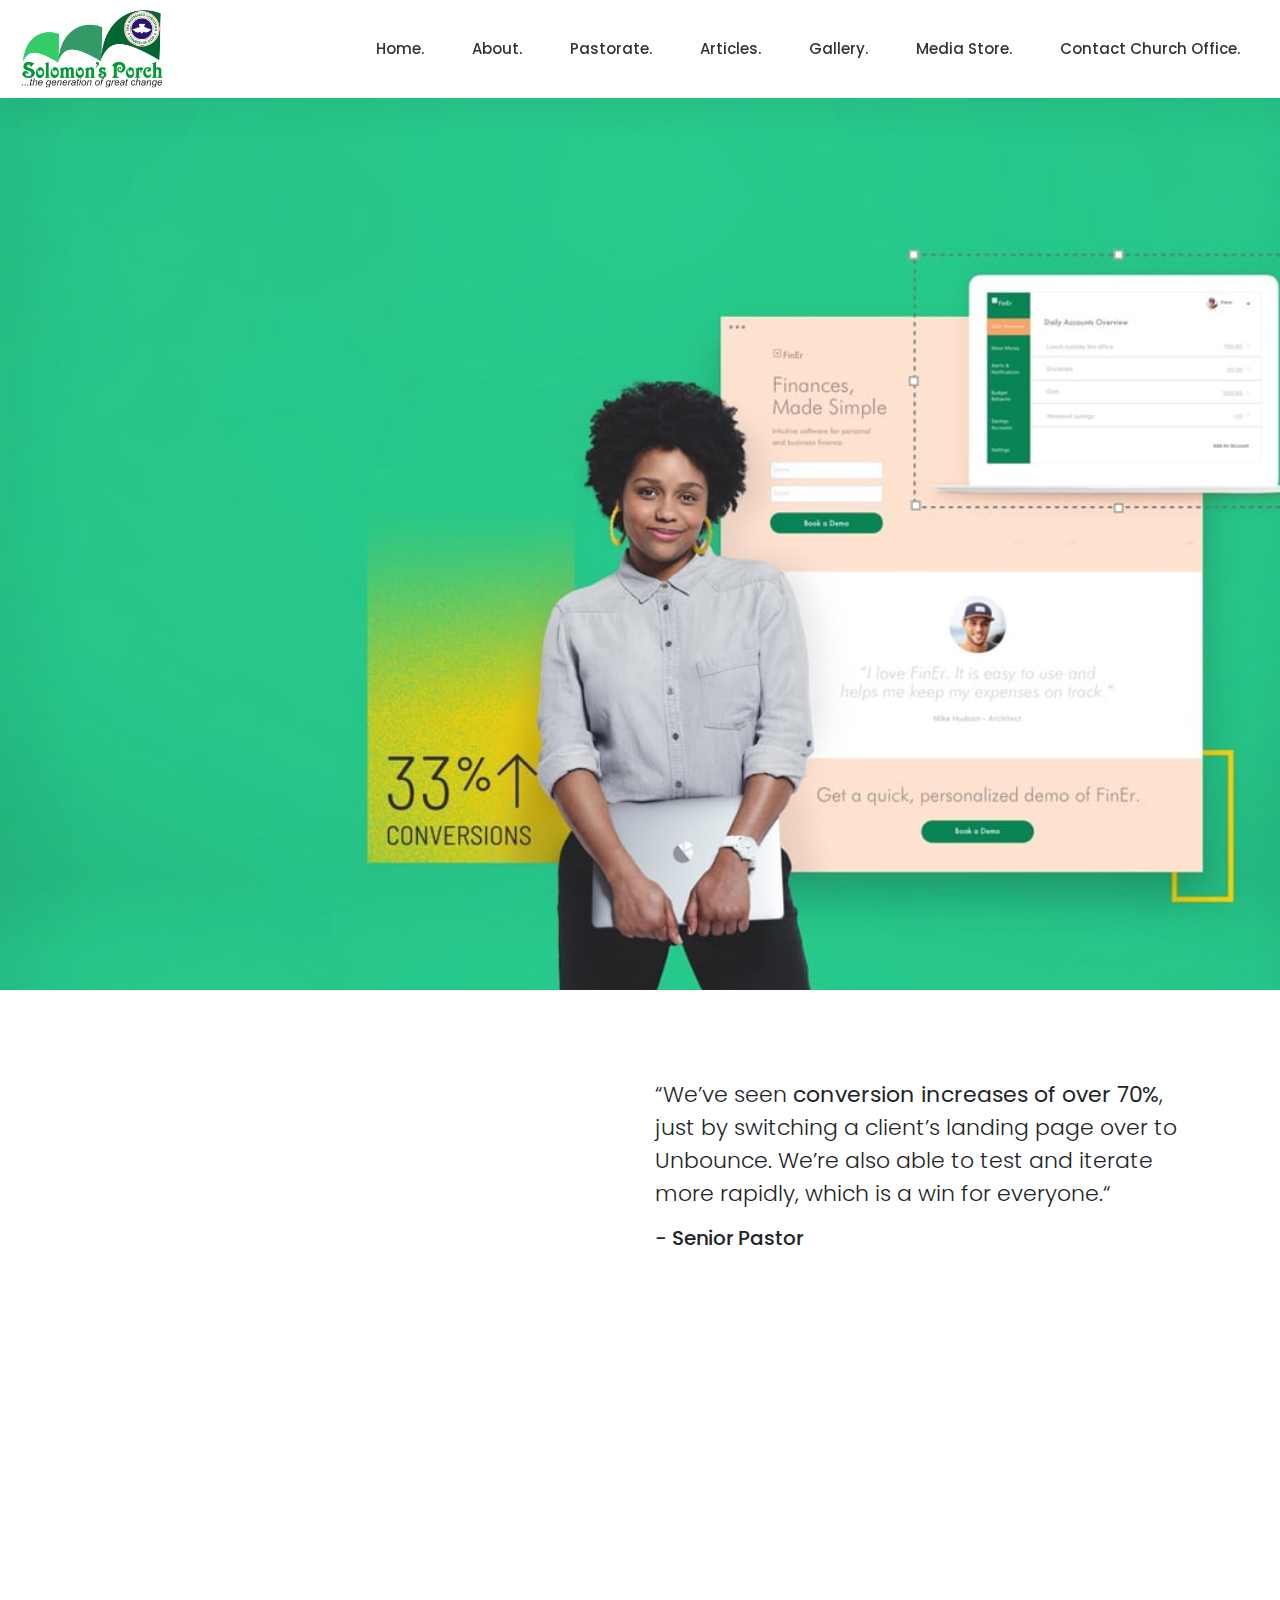
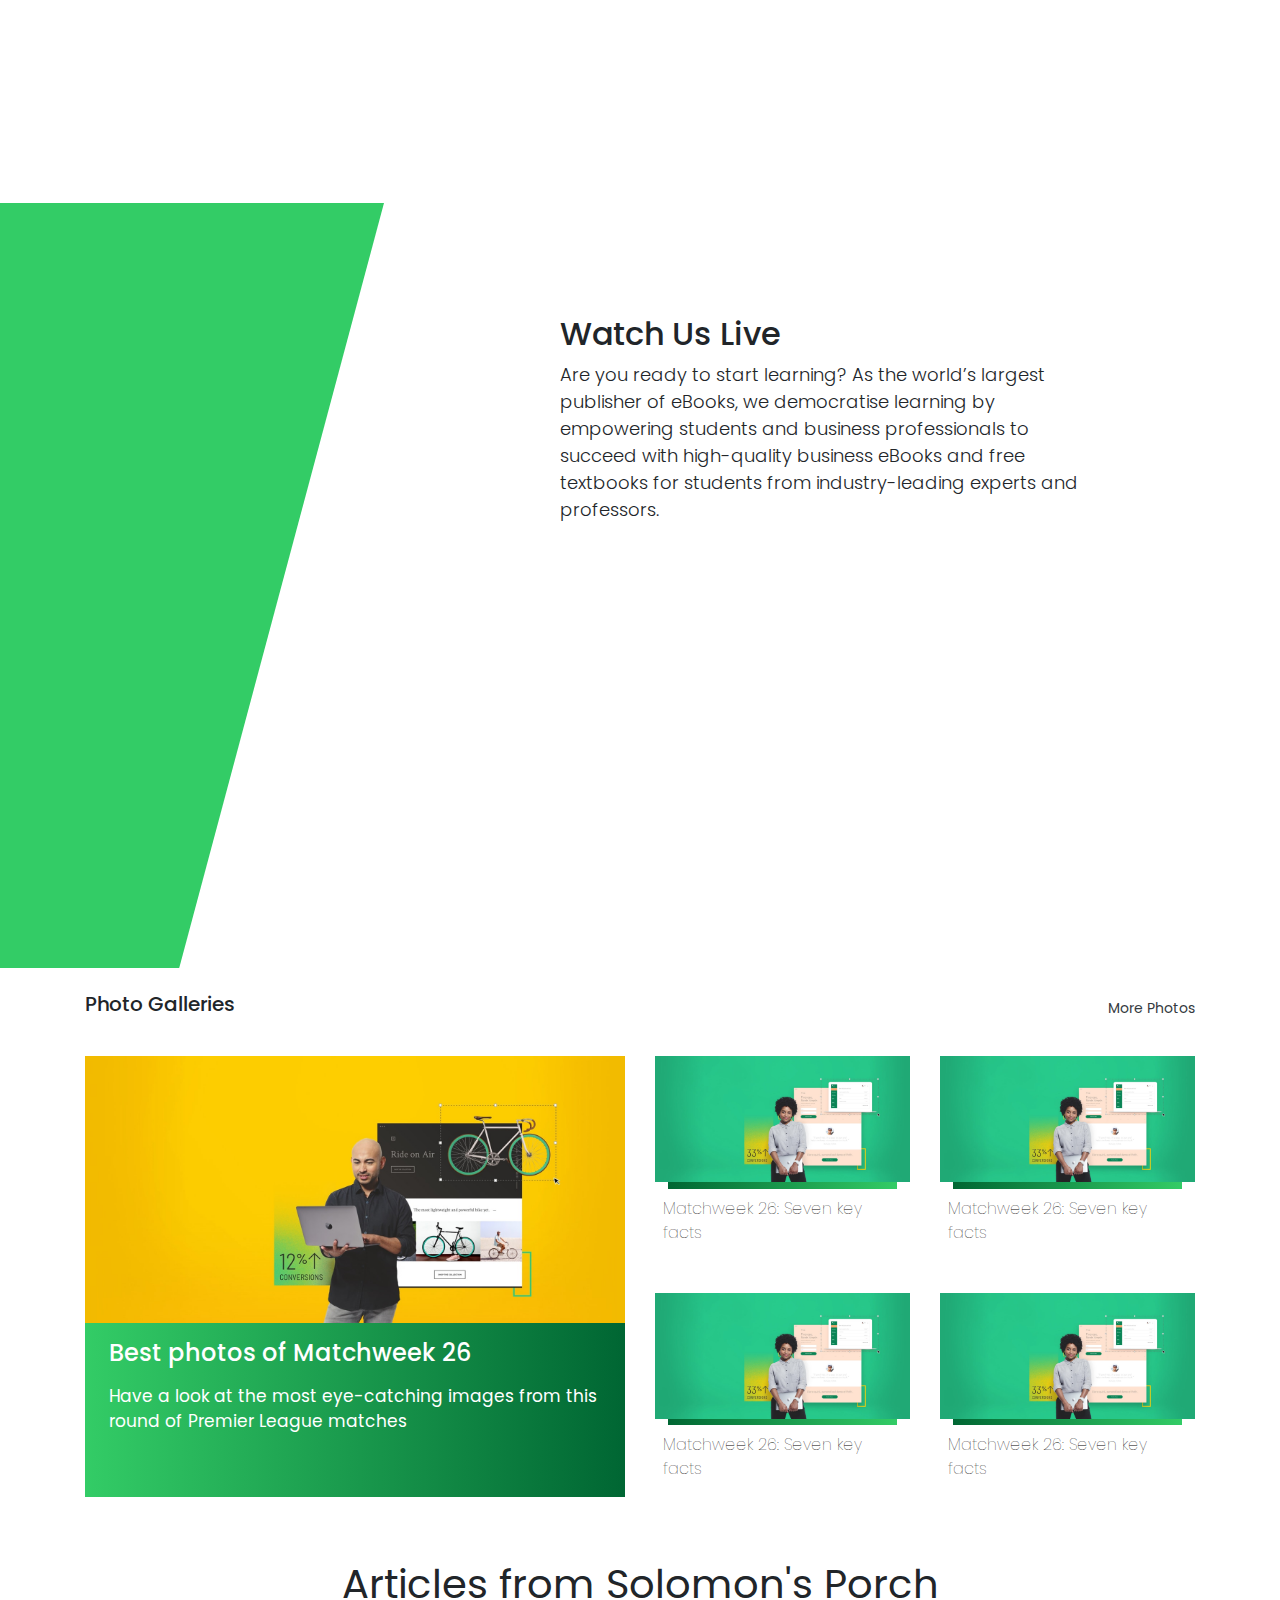
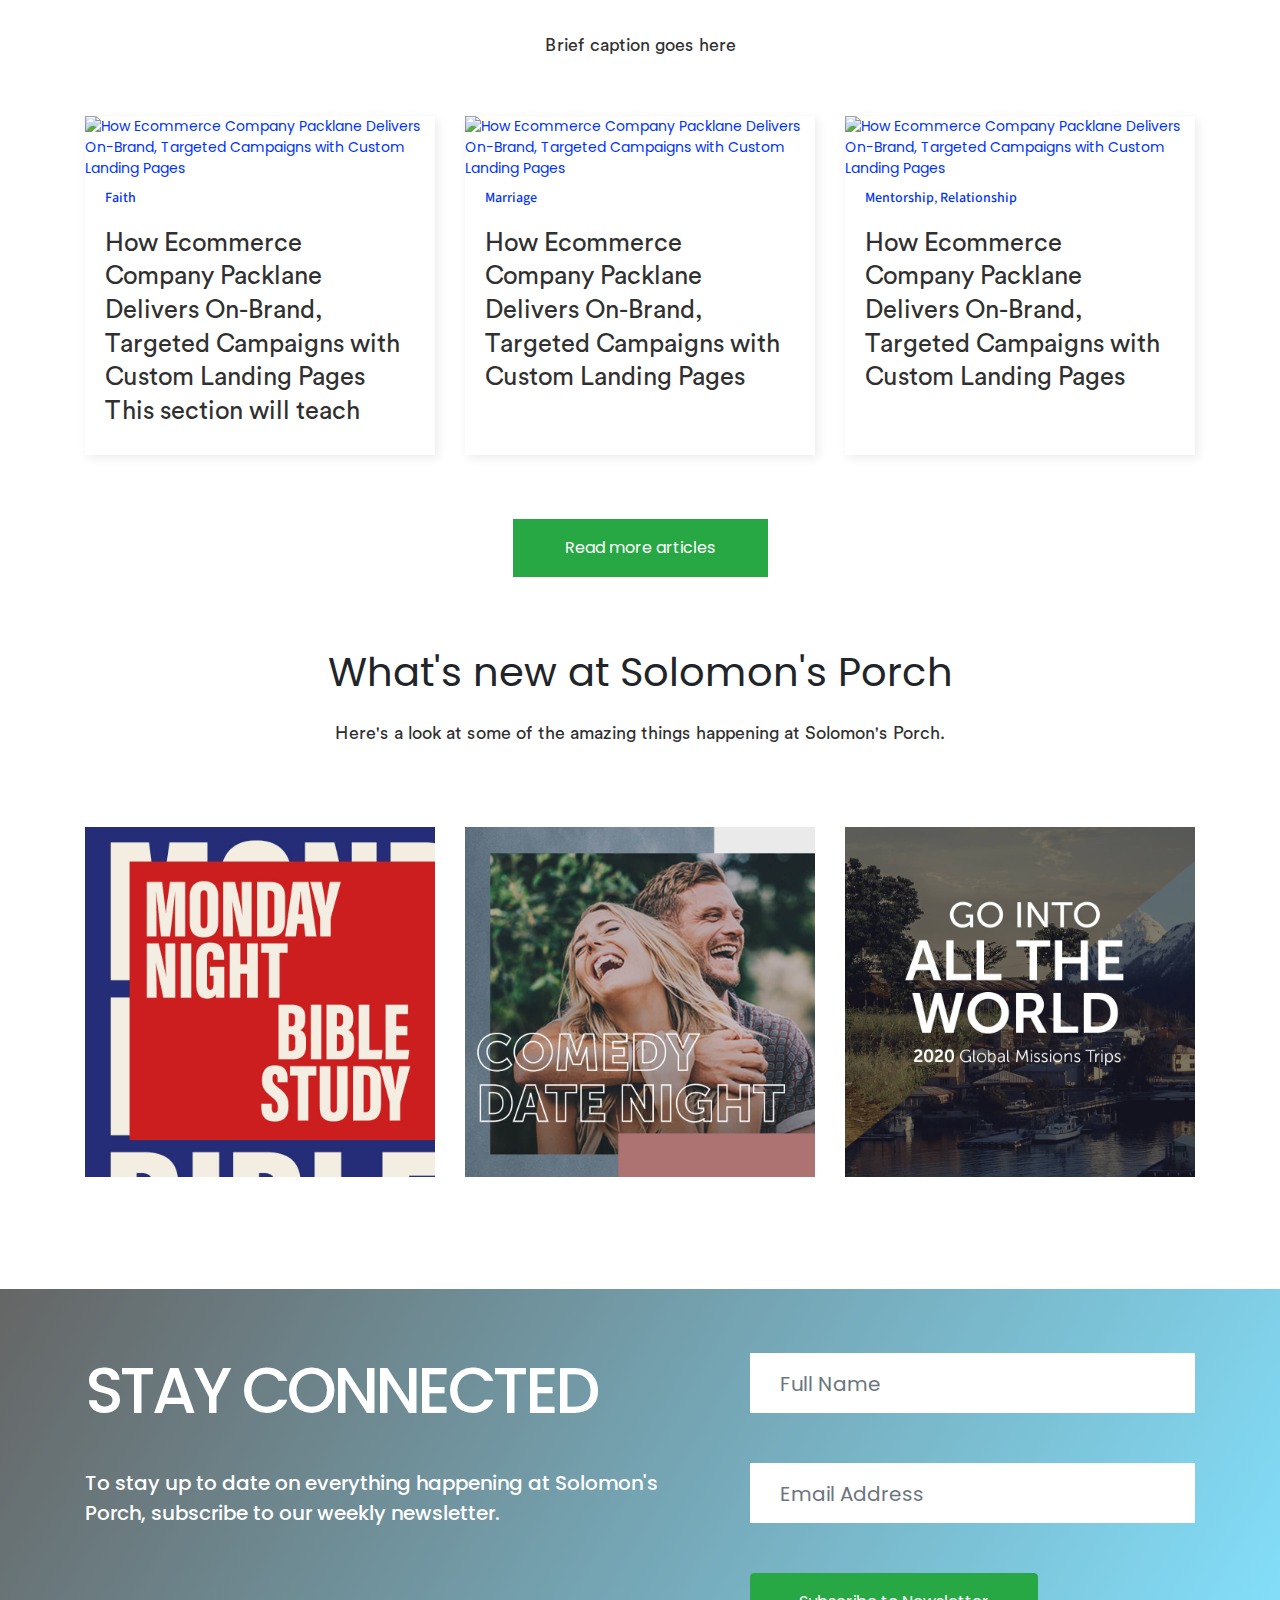
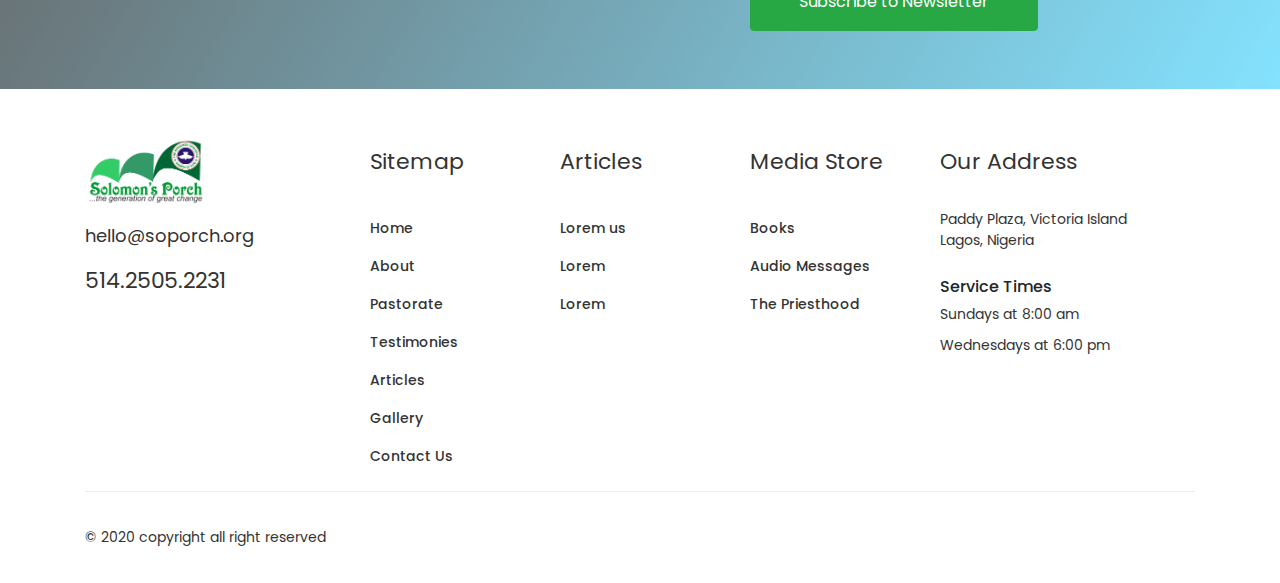
==== commit 57bcaf93: "text-update" ====
--- a/index.html
+++ b/index.html
@@ -363,7 +363,7 @@
                     <h1 style="font-size: 2.5rem; line-height: 1.16; font-weight: 400;">What's new at Solomon's Porch </h1>
                     <p class="mt-4" style="font-family: 'CircularStd-book' !important; font-weight: 300;font-size: 18px;
                                            color: #303030;
-                                           line-height: 1.56; letter-spacing: 0;">Here's a look at some of the amazing things happening at Lakewood.</p>
+                                           line-height: 1.56; letter-spacing: 0;">Here's a look at some of the amazing things happening at Solomon's Porch.</p>
                 </div>
             </div>
 
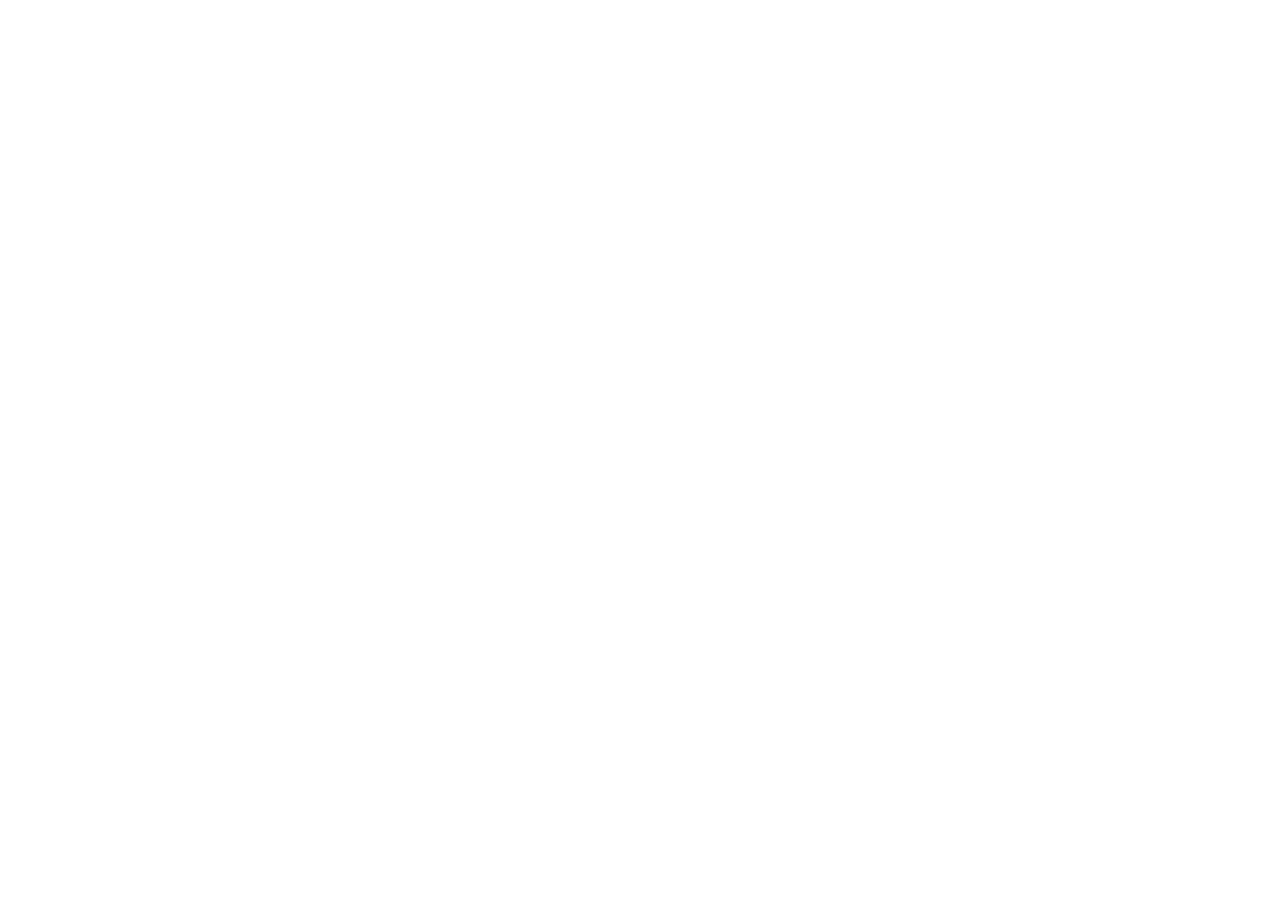
==== commit c869264c: "updates" ====
--- a/index.html
+++ b/index.html
@@ -1,523 +1,12 @@
 <!DOCTYPE html>
 <html lang="en">
-
-    <head lang="en-US">
-        <meta charset="utf-8" />
-        <meta name="viewport" content="width=device-width, initial-scale=1.0" />
-        <meta name="author" content="Solomon's Porch" />
-        <title>Solomon's Porch</title>
-        <script>
-            /* You can add more configuration options to webfontloader by previously defining the WebFontConfig with your options */
-            if (typeof WebFontConfig === "undefined") {
-                WebFontConfig = new Object();
-            }
-            WebFontConfig['google'] = {
-                families: ['Barlow+Semi+Condensed:400,500,600,700']
-            };
-            (function () {
-                var wf = document.createElement('script');
-                wf.src = 'https://ajax.googleapis.com/ajax/libs/webfont/1.5.3/webfont.js';
-                wf.type = 'text/javascript';
-                wf.async = 'true';
-                var s = document.getElementsByTagName('script')[0];
-                s.parentNode.insertBefore(wf, s);
-            })();
-        </script>
-        <!--favicicon-->
-        <link rel="icon" href="http://www.businessiqafrica.com/wp-content/uploads/2019/01/favicon-80x80.png" sizes="32x32" />
-        <link rel="icon" href="http://www.businessiqafrica.com/wp-content/uploads/2019/01/favicon.png" sizes="192x192" />
-        <link rel="apple-touch-icon-precomposed" href="http://www.businessiqafrica.com/wp-content/uploads/2019/01/favicon.png" />
-        <meta name="msapplication-TileImage" content="http://www.businessiqafrica.com/wp-content/uploads/2019/01/favicon.png" />
-
-        <meta name="description" content="We are a group of selfless entrepreneurs who chose to build a platform that will help you accomplish your utmost desire as an entrepreneur. We want to set.." />
-        <link rel="canonical" href="http://www.businessiqafrica.com/" />
-
-        <meta property="og:locale" content="en_US" />
-        <meta property="og:type" content="website" />
-        <meta property="og:title" content="The Pan African Magazine for entrepreneurs - BusinessIQ Africa" />
-        <meta property="og:description" content="We are a group of selfless entrepreneurs who chose to build a platform that will help you accomplish your utmost desire as an entrepreneur. We want to set.." />
-        <meta property="og:url" content="http://www.businessiqafrica.com/" />
-        <meta property="og:site_name" content="Business IQ Africa" />
-        <meta property="og:image" content="https://new.meristemng.com/img/MSL_Logo_white.png" />
-        <meta property="og:image:width" content="1200" />
-        <meta property="og:image:height" content="630" />
-
-        <meta name="twitter:card" content="summary_large_image" />
-        <meta name="twitter:description" content="We are a group of selfless entrepreneurs who chose to build a platform that will help you accomplish your utmost desire as an entrepreneur. We want to set.." />
-        <meta name="twitter:title" content="The Pan African Magazine for entrepreneurs - BusinessIQ Africa" />
-        <meta name="twitter:url" content="https://meristemng.com/" />
-        <meta name="twitter:image" content="https://new.meristemng.com/img/MSL_Logo_white.png" />
-
-        <script type='application/ld+json'>{"@context":"https://schema.org","@type":"WebSite","@id":"http://www.businessiqafrica.com/#website","url":"http://www.businessiqafrica.com/","name":"Solomon's Porch","potentialAction":{"@type":"SearchAction","target":"http://www.businessiqafrica.com/?s={search_term_string}","query-input":"required name=search_term_string"}}</script>
-        <link rel='dns-prefetch' href='//s.w.org' />
-
-        <link href="https://fonts.googleapis.com/css?family=Barlow+Semi+Condensed:400,500,600,700|Source+Sans+Pro:300, 400,500,600&display=swap" rel="stylesheet">
-
-
-        <link rel="stylesheet" href="css/slick-theme.css" />
-        <link rel="stylesheet" href="css/slick.css" />
-        <link rel="stylesheet" href="css/bootstrap.min.css" />
-        <link rel="stylesheet" href="css/style.css" />
-        <link rel="stylesheet" href="css/font.style.css" />
-        <style>
-            .height_100 {
-                height: 100vh;
-            }
-        </style>
-    </head>
-
-    <body>
-
-        <div class="container">
-            <nav class="navbar active_nav navbar-expand-lg navbar-light py-md-0 mob-pad fixed-top">
-                <a class="navbar-brand py0-0" href="#"><img src="img/logo.png" alt="Solomon's porch Logo" width="150" class=""></a>
-                <button class="navbar-toggler" type="button" data-toggle="collapse" data-target="#navbarNav" aria-controls="navbarNav" aria-expanded="false" aria-label="Toggle navigation">
-                    <span class="navbar-toggler-icon"></span>
-                </button>
-                <div class="collapse navbar-collapse" id="navbarNav">
-                    <ul class="navbar-nav ml-auto landing-page">
-
-                        <li class="dropdown nav-item mx-md-4 my-md-0 postion-relative d-none">
-                            <a class="dropdown-toggle nav-link px-0" href="javascript:void(0)" id="dropdownMenuButton" data-toggle="dropdown" aria-haspopup="false" aria-expanded="false">
-                                Packages
-                            </a>
-                            <ul class="dropdown-menu" aria-labelledby="dropdownMenuButton">
-                                <li class="nav-item">
-                                    <a class="dropdown-item nav-link text-dark" href="https://paddycover.com/healthabt">Health</a>
-                                </li>
-                                <li class="nav-item">
-                                    <a class="dropdown-item nav-link text-dark" href="https://paddycover.com/vehicleabt">Vehicle</a>
-                                </li>
-
-                            </ul>
-                        </li>
-
-                        <li class="nav-item mx-md-4 my-md-0 postion-relative">
-                            <a class="nav-link px-0" href="#">Home.</a>
-                        </li>
-
-                        <li class="nav-item mx-md-4 my-md-0 postion-relative">
-                            <a class="nav-link px-0" href="#">About.</a>
-                        </li>
-
-                        <li class="nav-item mx-md-4 my-md-0 postion-relative">
-                            <a class="nav-link px-0" href="#">Pastorate.</a>
-                        </li>
-
-                        <li class="nav-item mx-md-4 my-md-0 postion-relative">
-                            <a class="nav-link px-0" href="login.html">Articles.</a>
-                        </li>
-
-                        <li class="nav-item mx-md-4 my-md-0 postion-relative">
-                            <a class="nav-link px-0" href="sign_up.html">Gallery.</a>
-                        </li>
-
-                        <li class="nav-item mx-md-4 my-md-0 postion-relative">
-                            <a class="nav-link px-0" href="sign_up.html">Media Store.</a>
-                        </li>
-
-                        <li class="nav-item mx-md-4 my-md-0 postion-relative">
-                            <a class="nav-link px-0" href="sign_up.html">Contact Church Office.</a>
-                        </li>
-
-                    </ul>
-                </div>
-            </nav>
-        </div>
-
-        <section class="bg-slides mobile-slide__top">
-            <div class="container-fluid no-padding">
-                <div class="myslid1">
-                    <!--					slide 1-->
-
-                    <div
-                         class="height_normalize height_100"
-                         style="background: url(img/landing-page-convert-more-leads_sm.jpg);
-                                background-position: center;
-                                background-repeat: no-repeat;"
-                         >
-                        <div class="row align">
-                            <div class="offset-md-1 col-md-4 d-none">
-                                <div class="p-3 ml-md-4">
-                                    <h1
-                                        class="vertical-10 text_primary mb-2 animated fadeInDown delay-2s display-5 d-none d-md-block"
-                                        >
-                                        What pillar is your <br />
-                                        wealth leaning on? <br />
-                                    </h1>
-                                    <h1
-                                        class="vertical-10 text_primary mb-2 animated fadeInDown delay-2s display-5 d-md-none"
-                                        >
-                                        What pillar is your<br />wealth leaning on?
-                                    </h1>
-                                    <p class="small d-none">
-                                        Getting the best value out of your capital investments can
-                                        be tasking. <br />Let's help you get the utmost value out of
-                                        your investment
-                                    </p>
-
-                                </div>
-                            </div>
-                        </div>
-                    </div>
-
-
-
-                    <!--					slide 3-->
-                    <div class="height_normalize height_100" style="background: url(img/landing-page-convert-more-sales_sm.jpg);
-
-                                                                    background-position: center;
-                                                                    background-repeat: no-repeat;">
-                        <div class="row align">
-                            <div class="offset-md-1 col-md-4 d-none">
-                                <div class="p-3 ml-md-4">
-                                    <h1 class="animated fadeInLeft delay-5s vertical-10 text_primary mb-2 wow fadeInDown display-5">
-                                        How we are making sure<br />
-                                        your deep pocket never leaks
-                                    </h1> 
-                                </div>
-                            </div>
-                        </div>
-                    </div>
-                </div>
-            </div>
-
-        </section>
-
-        <div class="vh-85">
-            <div class="container">
-                <div class="row align-center pastor_message mt-5 pt-4">
-                    <div class="col-lg-5 my-3">
-                        <img src="https://mk0zofoqaluvgdskgvsb.kinstacdn.com/photos/home_testimonial_earnworthy.jpg" alt="" class="img-fluid" />
-                    </div>
-
-                    <div class="col-lg-6 offset-lg-1 my-3">
-                        <p class="font-weight-light">We’ve seen <strong>conversion increases of over 70%</strong>, just by switching a client’s landing page over to Unbounce. We’re also able to test and iterate more rapidly, which is a win for everyone.</p>
-
-                        <h5>- Senior Pastor</h5>
-                    </div>
-                </div>
-            </div>
-        </div>
-
-        <div class="live-feed position-relative">
-            <div class="live-feed__background"></div>
-            <div class="container pt-5">
-                <div class="row py-5 align-center">
-                    <div class="col-lg-4 my-3">
-                        <img src="https://mk0zofoqaluvgdskgvsb.kinstacdn.com/photos/home_testimonial_earnworthy.jpg" alt="" class="img-fluid" />
-                    </div>
-
-                    <div class="col-lg-6 offset-lg-1 my-3">
-                        <h2>Watch Us Live</h2>
-                        <p class="font-weight-light" style="font-size: 18px">Are you ready to start learning?
-                            As the world’s largest publisher of eBooks, we democratise learning by empowering students and business professionals to succeed with high-quality business eBooks and free textbooks for students from industry-leading experts and professors.</p>
-                    </div>
-                </div>
-            </div>
-        </div>
-
-        <div class="container pt-2">
-            <div class="row align-center">
-                <div class="col-6 my-3">
-                    <h5>Photo Galleries</h5>
-                </div>
-                <div class="col-6 text-right my-3">
-                    <p class="mb-0"><a href="#" class="text-dark">More Photos</a></p>
-                </div>
-            </div>
-            <div class="row">
-                <div class="col-lg-6 my-3">
-                    <div class="position-relative h-100" style="background-image: linear-gradient(90deg,#3c6,#063);">
-                        <a href="#" class="main_gallery_link">
-                            <img src="img/landing-page-convert-more-sales_sm.jpg" class="img-fluid" />
-
-                            <div class="top_gallery_caption h-10 px-4">
-                                <h4 class="pt-3 mb-3 font-semi-bold">Best photos of Matchweek 26</h4>
-                                <p class="">Have a look at the most eye-catching images from this round of Premier League matches</p>
-                            </div>
-                        </a>
-                    </div>
-                </div>
-
-                <div class="col-lg-6">
-                    <div class="row">
-                        <div class="col-lg-6 my-3">
-                            <div class="position-relative h-100">
-                                <a href="#" class="sub_gallery_link">
-                                    <img src="img/landing-page-convert-more-leads_sm.jpg" class="img-fluid" />
-
-                                    <div class="sub_gallery_caption">
-                                        <div class="px-2 mt-2">
-                                            <p>Matchweek 26: Seven key facts</p>
-                                        </div>
-                                    </div>
-                                </a>
-                            </div>
-                        </div>
-                        <div class="col-lg-6 my-3">
-                            <div class="position-relative h-100">
-                                <a href="#" class="sub_gallery_link">
-                                    <img src="img/landing-page-convert-more-leads_sm.jpg" class="img-fluid" />
-
-                                    <div class="sub_gallery_caption">
-                                        <div class="px-2 mt-2">
-                                            <p>Matchweek 26: Seven key facts</p>
-                                        </div>
-                                    </div>
-                                </a>
-                            </div>
-                        </div>
-                        <div class="col-lg-6 my-3">
-                            <div class="position-relative h-100">
-                                <a href="#" class="sub_gallery_link">
-                                    <img src="img/landing-page-convert-more-leads_sm.jpg" class="img-fluid" />
-
-                                    <div class="sub_gallery_caption">
-                                        <div class="px-2 mt-2">
-                                            <p>Matchweek 26: Seven key facts</p>
-                                        </div>
-                                    </div>
-                                </a>
-                            </div>
-                        </div>
-                        <div class="col-lg-6 my-3">
-                            <div class="position-relative h-100">
-                                <a href="#" class="sub_gallery_link">
-                                    <img src="img/landing-page-convert-more-leads_sm.jpg" class="img-fluid" />
-
-                                    <div class="sub_gallery_caption">
-                                        <div class="px-2 mt-2">
-                                            <p>Matchweek 26: Seven key facts</p>
-                                        </div>
-                                    </div>
-                                </a>
-                            </div>
-                        </div>
-
-
-                    </div>
-                </div>
-            </div>
-        </div>
-
-        <div class="container mt-5">
-            <div class="row justify-content-center">
-                <div class="col-lg-10 text-center">
-                    <h1 style="font-size: 2.5rem; line-height: 1.16; font-weight: 400;">Articles from Solomon's Porch</h1>
-                    <p class="mt-4" style="font-family: 'CircularStd-book' !important; font-weight: 300;font-size: 18px;
-                                           color: #303030;
-                                           line-height: 1.56; letter-spacing: 0;">Brief caption goes here</p>
-                </div>
-            </div>
-            <div class="row my-4">
-
-                <div class="col-lg-4 my-3">
-                    <div class="blog h-100">
-                        <a href="#"> <img class="blog__image img-fluid" alt="How Ecommerce Company Packlane Delivers On-Brand, Targeted Campaigns with Custom Landing Pages" src="https://mk0zofoqaluvgdskgvsb.kinstacdn.com/photos/Packlane_feature-386x165.jpg" height="165" width=""> </a>
-                        <div class="blog__text">
-                            <div class="card-item-link-container blog-link-container">
-                                <div class="blog__category"> <a href="#">Faith</a> </div>
-                            </div>
-                            <h3 class="blog__title mt-3"><a href="#" class="blog-image">How Ecommerce Company Packlane Delivers On-Brand, Targeted Campaigns with Custom Landing Pages This section will teach </a></h3>
-                            <!--                            <div class="blog__author mt-3 mb-2">By <a href="https://unbounce.com/author/hayley-mullen/" title="Posts by Hayley Mullen" class="author url fn" rel="author">Hayley Mullen</a> • January 28th, 2020</div>-->
-                        </div>
-                    </div>
-                </div>
-                <div class="col-lg-4 my-3">
-                    <div class="blog h-100">
-                        <a href="#"> <img class="blog__image img-fluid" alt="How Ecommerce Company Packlane Delivers On-Brand, Targeted Campaigns with Custom Landing Pages" src="https://mk0zofoqaluvgdskgvsb.kinstacdn.com/photos/Pre-Cart-LPs_feature.jpg" height="165" width="400"> </a>
-                        <div class="blog__text">
-                            <div class="card-item-link-container blog-link-container">
-                                <div class="blog__category"> <a href="#">Marriage</a> </div>
-                            </div>
-                            <h3 class="blog__title mt-3"><a href="https://unbounce.com/landing-page-examples/how-ecommerce-company-packlane-delivers-on-brand-targeted-campaigns-with-custom-landing-pages/" class="blog-image">How Ecommerce Company Packlane Delivers On-Brand, Targeted Campaigns with Custom Landing Pages</a></h3>
-                            <!--                            <div class="blog__author mt-3 mb-2">By <a href="https://unbounce.com/author/hayley-mullen/" title="Posts by Hayley Mullen" class="author url fn" rel="author">Hayley Mullen</a> • January 28th, 2020</div>-->
-                        </div>
-                    </div>
-                </div>
-                <div class="col-lg-4 my-3">
-                    <div class="blog h-100">
-                        <a href="#"> <img class="blog__image img-fluid" alt="How Ecommerce Company Packlane Delivers On-Brand, Targeted Campaigns with Custom Landing Pages" src="https://mk0zofoqaluvgdskgvsb.kinstacdn.com/photos/4-Power-Plays-Driving-Google-Traffic_feature2.jpg" height="165" width="400"> </a>
-                        <div class="blog__text">
-                            <div class="card-item-link-container blog-link-container">
-                                <div class="blog__category"> <a href="#">Mentorship</a>, <a href="#">Relationship</a>  </div>
-                            </div>
-                            <h3 class="blog__title mt-3"><a href="#" class="blog-image">How Ecommerce Company Packlane Delivers On-Brand, Targeted Campaigns with Custom Landing Pages</a></h3>
-                            <!--                            <div class="blog__author mt-3 mb-2">By <a href="https://unbounce.com/author/hayley-mullen/" title="Posts by Hayley Mullen" class="author url fn" rel="author">Hayley Mullen</a> • January 28th, 2020</div>-->
-                        </div>
-                    </div>
-                </div>
-            </div>
-
-            <div class="row justify-content-center">
-                <div class="col-lg-3 text-center">
-                    <a href="magazine.html" class="btn btn-success rounded-0 btn-block my-4 py-3">Read more articles</a>
-                </div>
-            </div>
-        </div>
-
-        <div class="container mt-5">
-            <div class="row justify-content-center">
-                <div class="col-lg-10 text-center">
-                    <h1 style="font-size: 2.5rem; line-height: 1.16; font-weight: 400;">What's new at Solomon's Porch </h1>
-                    <p class="mt-4" style="font-family: 'CircularStd-book' !important; font-weight: 300;font-size: 18px;
-                                           color: #303030;
-                                           line-height: 1.56; letter-spacing: 0;">Here's a look at some of the amazing things happening at Solomon's Porch.</p>
-                </div>
-            </div>
-
-
-            <div class="row py-5 church_events slider">
-                <div class="col-lg-4 my-3">
-                    <div class="">
-                        <img class="img-fluid" alt="" src="img/slide_5.jpg" />
-                    </div>
-                </div>
-
-                <div class="col-lg-4 my-3">
-                    <div class="">
-                        <img class="img-fluid" alt="" src="img/slide_2.jpg" />
-                    </div>
-                </div>
-
-                <div class="col-lg-4 my-3">
-                    <div class="">
-                        <img class="img-fluid" alt="" src="img/slide_1.jpg" />
-                    </div>
-                </div>
-
-                <div class="col-lg-4 my-3">
-                    <div class="">
-                        <img class="img-fluid" alt="" src="img/slide_4.jpg" />
-                    </div>
-                </div>
-
-                <div class="col-lg-4 my-3">
-                    <div class="">
-                        <img class="img-fluid" alt="" src="img/slide_2.jpg" />
-                    </div>
-                </div>
-
-                <div class="col-lg-4 my-3">
-                    <div class="">
-                        <img class="img-fluid" alt="" src="img/slide_3.jpg" />
-                    </div>
-                </div>
-
-                <div class="col-lg-4 my-3">
-                    <div class="">
-                        <img class="img-fluid" alt="" src="img/slide_1.jpg" />
-                    </div>
-                </div>
-            </div>
-        </div>
-
-
-        <div class="parallax-window position-relative" data-parallax="scroll" data-image-src="img/subscribe.jpg">
-            <div class="container subscription">
-                <div class="row pt-5 mt-5">
-                    <div class="col-lg-7 my-3 h-100 my-3">
-                        <h1 style="margin-bottom: 3vw;
-                                   font-size: 5vw;
-                                   letter-spacing: -.3vw;
-                                   font-weight: 500;
-                                   color: #fff;">STAY CONNECTED </h1>
-                        <h4 class="my-4 text-white" style="font-size: 20px;
-                                                           line-height: 30px;
-                                                           font-weight: 500;">To stay up to date on everything happening at Solomon's Porch, subscribe to our weekly newsletter.</h4>
-                    </div>
-                    <div class="col-lg-5 my-3">
-                        <form>
-                            <div class="form-group">
-                                <input type="text" required class="form-control" id="" placeholder="Full Name"> </div>
-                            <div class="form-group">
-                                <input type="email" class="form-control" id="" placeholder="Email Address"> </div>
-                            <button type="submit" class="btn btn-success px-5 py-3">Subscribe to Newsletter</button>
-                        </form>
-                    </div>
-                </div>
-            </div>
-
-        </div>
-
-        <!--        <hr />-->
-        <div class="footer-bg mt-lg-5 mt-3">
-            <div class="container">
-                <div class="row">
-                    <div class="col-lg-3 col-sm-6 col-12 about-widget aos-init aos-animate" data-aos="fade-up">
-                        <a href="index.html" class="logo"><img src="img/logo.png" alt="soporch logo" width="120"></a>
-                        <a href="#" class="email">hello@soporch.org</a>
-                        <a href="#" class="phone">514.2505.2231</a>
-
-                    </div> <!-- /.about-widget -->
-                    <div class="col-lg-2 col-sm-6 col-12 footer-list aos-init aos-animate" data-aos="fade-up">
-                        <h5 class="title">Sitemap</h5>
-                        <ul class="list-unstyled">
-                            <li><a href="#">Home</a></li>
-                            <li><a href="#">About</a></li>
-                            <li><a href="#">Pastorate</a></li>
-                            <li><a href="#">Testimonies</a></li>
-                            <li><a href="#">Articles</a></li>
-                            <li><a href="#">Gallery</a></li>
-                            <li><a href="#">Contact Us</a></li>
-                        </ul>
-                    </div> <!-- /.footer-recent-post -->
-                    <div class="col-lg-2 col-sm-6 col-12 footer-list aos-init aos-animate" data-aos="fade-up">
-                        <h5 class="title">Articles</h5>
-                        <ul class="list-unstyled">
-                            <li><a href="#">Lorem us</a></li>
-                            <li><a href="#">Lorem</a></li>
-                            <li><a href="#">Lorem</a></li>
-                        </ul>
-                    </div> <!-- /.footer-list --> 
-
-                    <div class="col-lg-2 col-sm-6 col-12 footer-list aos-init aos-animate" data-aos="fade-up">
-                        <h5 class="title">Media Store</h5>
-                        <ul class="list-unstyled">
-                            <li><a href="#">Books</a></li>
-                            <li><a href="#">Audio Messages</a></li>
-                            <li><a href="#">The Priesthood</a></li>
-                        </ul>
-                    </div> <!-- /.footer-list -->
-
-                    <div class="col-lg-3 col-lg-2 col-sm-6 col-12 footer-information">
-                        <h5 class="title">Our Address</h5>
-                        <p>Paddy Plaza, Victoria Island <br>Lagos, Nigeria</p>
-
-                        <h6>Service Times</h6>
-                        <p class="mb-0">Sundays at 8:00 am</p>
-                        <p class="mb-0 pt-0">Wednesdays at 6:00 pm</p>
-                    </div>
-                </div>
-
-            </div>
-
-            <div class="container">
-                <div class="bottom-footer mt-0">
-                    <div class="clearfix">
-                        <p class="float-md-left">© 2020 copyright all right reserved</p>
-
-                        <ul class="float-md-right">
-                            <!--
-<li><a href="#">Privacy &amp; Policy.</a></li>
-<li><a href="faq.html">Faq.</a></li>
-<li><a href="#">Terms.</a></li>
--->
-                        </ul>
-                    </div>
-                </div> <!-- /.bottom-footer -->
-            </div>
-        </div>
-
-    </body>
-
-    <script src="js/jquery.min.js"></script>
-
-    <script src="js/bootstrap.min.js"></script>
-    <script src="js/parallax.min.js"></script>
-    <script src="js/slick.min.js"></script>
-    <script src="js/utility.js"></script>
-    <script>
-    </script>
-</html>
+<head>
+    <meta charset="UTF-8">
+    <meta http-equiv="X-UA-Compatible" content="IE=edge">
+    <meta name="viewport" content="width=device-width, initial-scale=1.0">
+    <title>Coming Soon</title>
+</head>
+<body>
+    
+</body>
+</html>